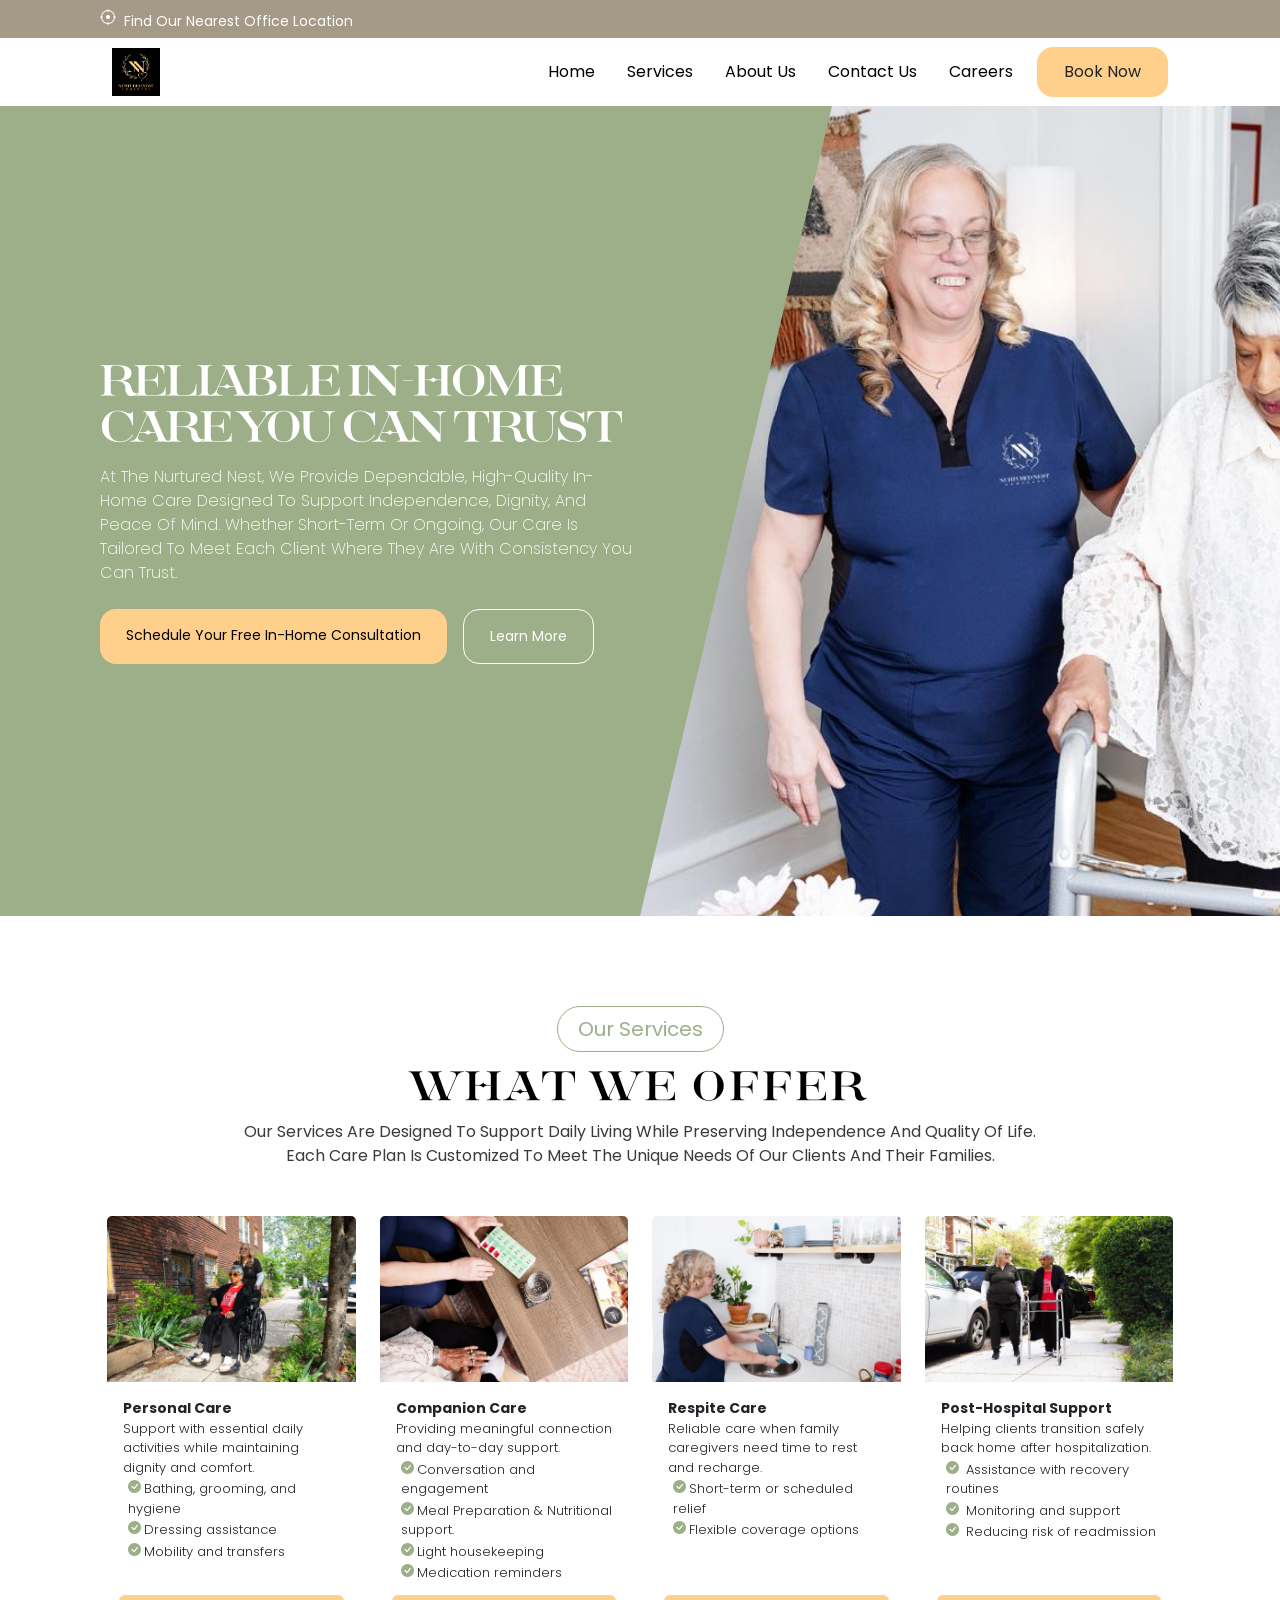
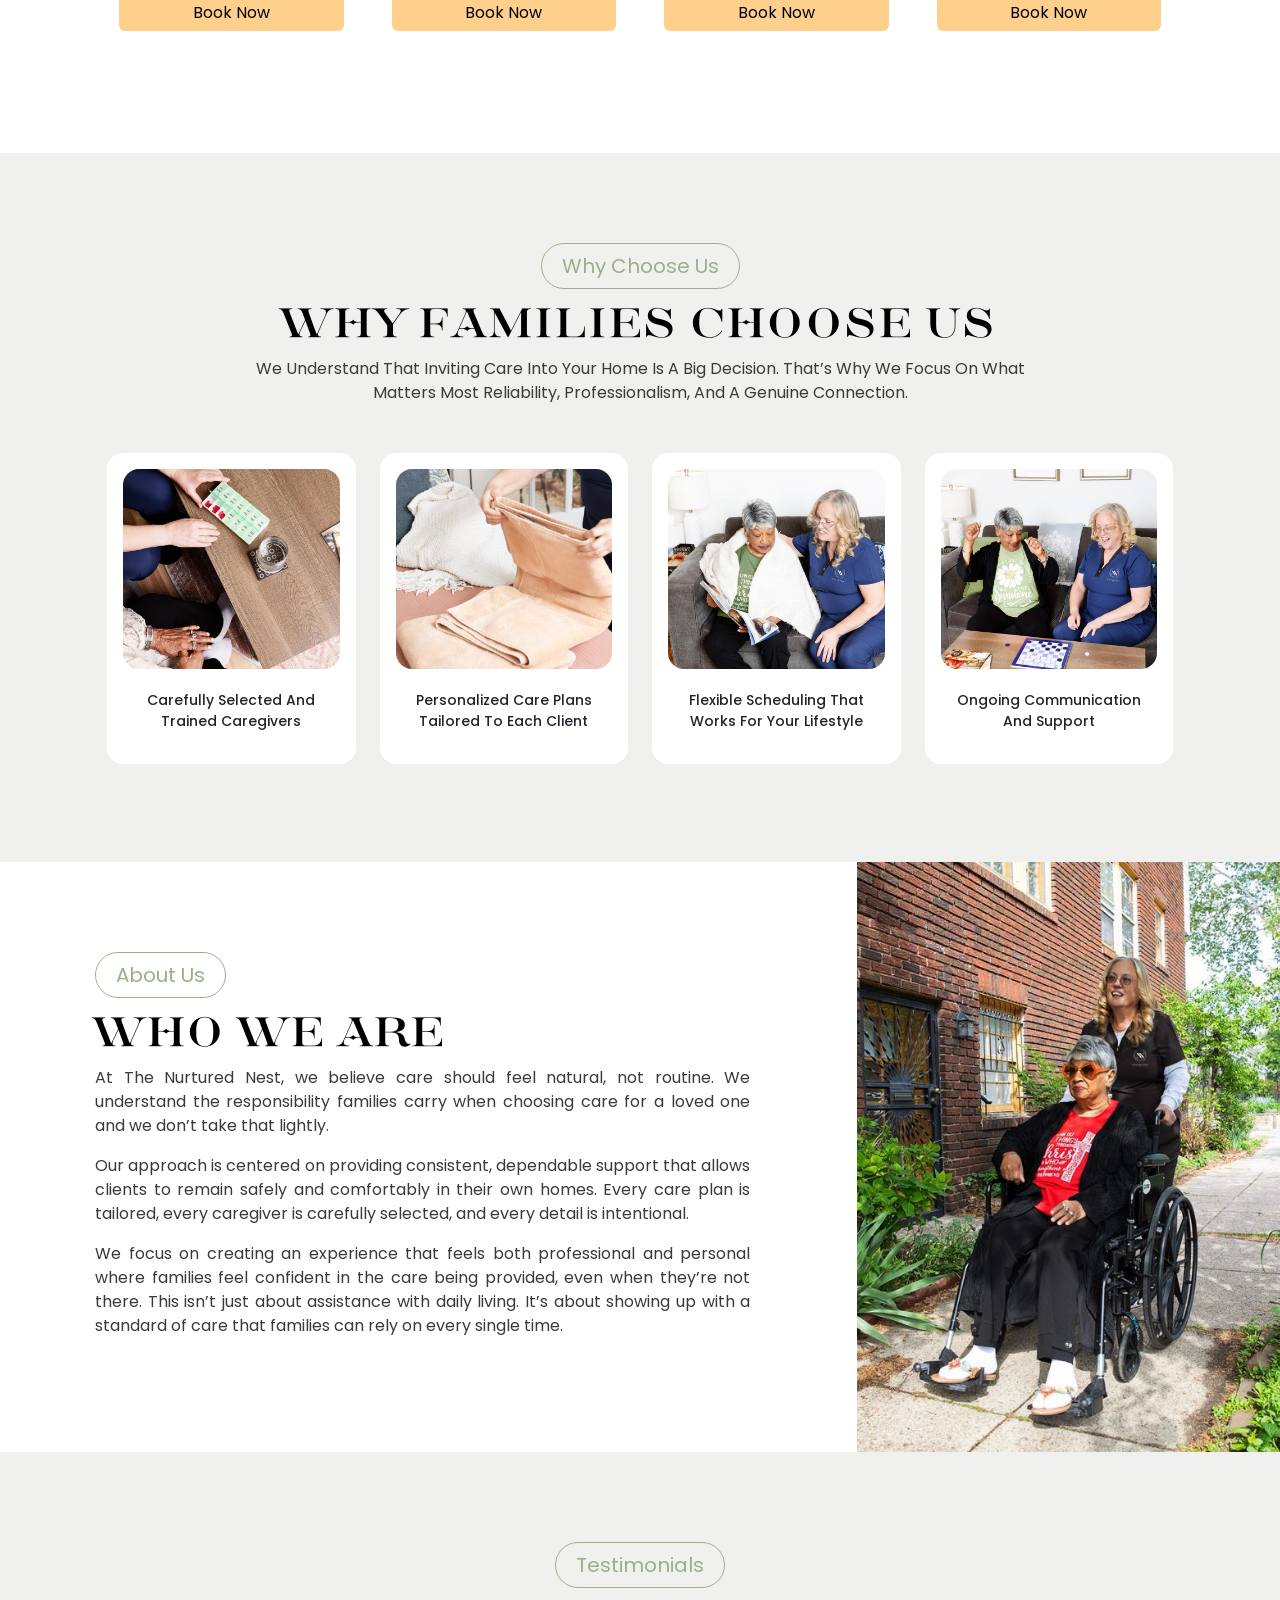
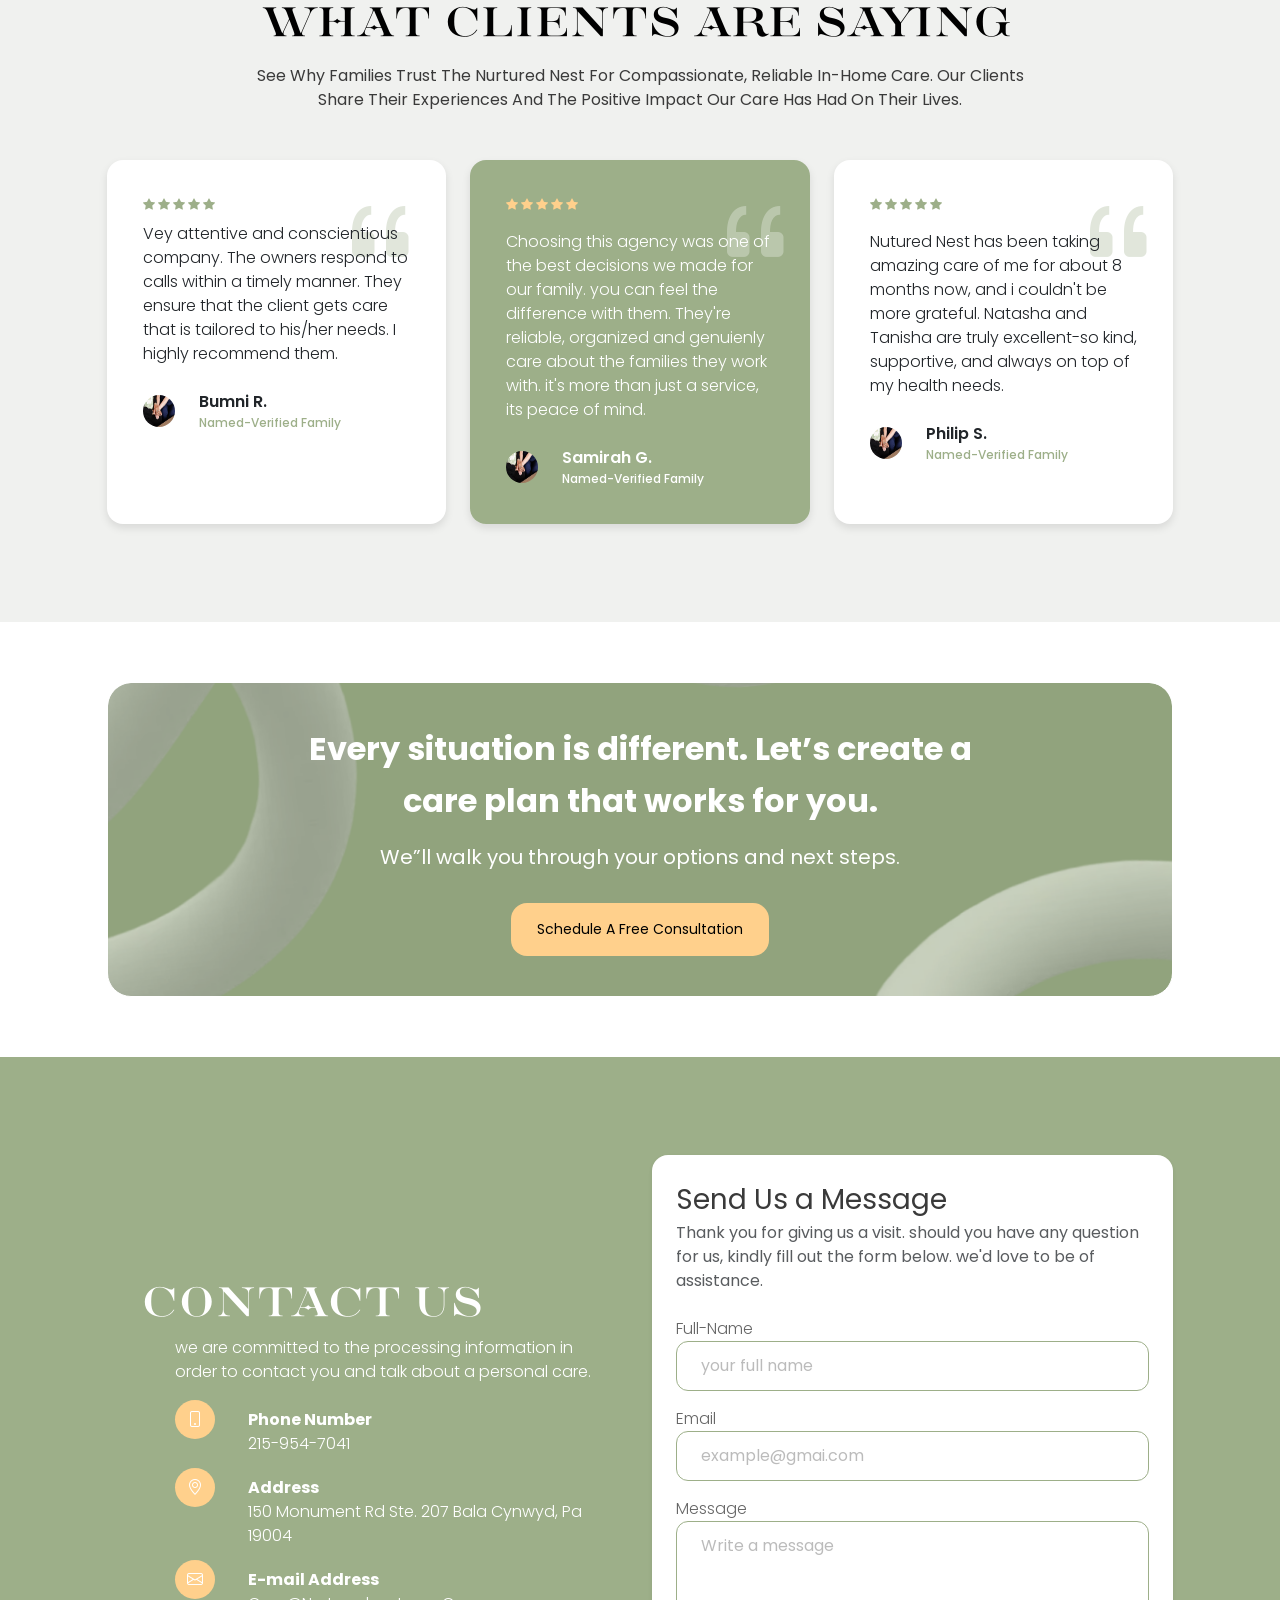
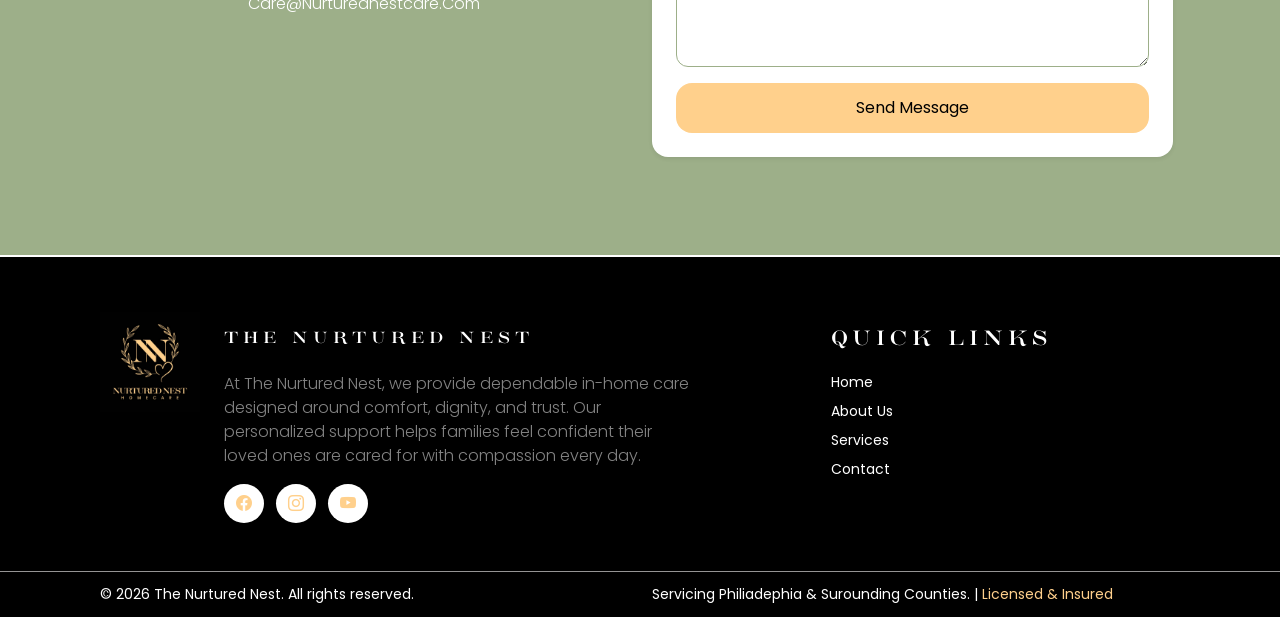
==== nuturednes/index.html @ 2b69e54b "saved saved" ====
<!DOCTYPE html>
<html lang="en">

<head>
    <meta charset="UTF-8">
    <meta name="viewport" content="width=device-width, initial-scale=1">

    <title>Nurtured Nest</title>

    <link href="https://cdn.jsdelivr.net/npm/bootstrap@5.3.0/dist/css/bootstrap.min.css" rel="stylesheet">
    <link rel="stylesheet" href="https://cdn.jsdelivr.net/npm/bootstrap-icons@1.13.1/font/bootstrap-icons.min.css">

    <link rel="preconnect" href="https://fonts.googleapis.com">
    <link rel="preconnect" href="https://fonts.gstatic.com" crossorigin>
    <link
        href="https://fonts.googleapis.com/css2?family=Poppins:ital,wght@0,100;0,200;0,300;0,400;0,500;0,600;0,700;0,800;0,900;1,100;1,200;1,300;1,400;1,500;1,600;1,700;1,800;1,900&display=swap"
        rel="stylesheet">
    <link rel="stylesheet" href="./styles.css">


</head>

<body>

    <!-- TOP BAR -->
    <div class="top-bar col-12 text-start">
        <a href="#" class='location'>
            <span class="icon-wrapper">
                <i class="bi bi-crosshair icon icon-1"></i>
                <i class="bi bi-crosshair2 icon icon-2"></i>
            </span>
            Find Our Nearest Office Location
        </a>
    </div>

    <!-- NAVBAR -->
    <nav class="navbar navbar-expand-lg">
        <div class="container-fluid">

            <!-- Logo (left) -->
            <a class="navbar-brand fw-bold" href="#">
                <img src="./images/logo.jpeg" width="60" alt="Logo">
            </a>

            <!-- Toggle button (right) -->
            <button class="navbar-toggler ms-auto" type="button" data-bs-toggle="collapse" data-bs-target="#navbarNav"
                aria-controls="navbarNav" aria-expanded="false" aria-label="Toggle navigation">
                <span class="navbar-toggler-icon"></span>
            </button>

            <!-- Collapsible Menu -->
            <div class="collapse navbar-collapse  text-center" id="navbarNav">
                <div class="navbar-nav align-items-center gap-3">
                    <a class="nav-link" href="#">Home</a>
                    <a class="nav-link" href="#services">Services</a>
                    <a class="nav-link" href="#about">About Us</a>
                    <a class="nav-link" href="#contact">Contact Us</a>
                    <a class="nav-link" href="./careers.html">Careers</a>
                    <a class="btn btn-book" href="https://calendly.com/d/cvkw-96t-vwv">Book Now</a>
                </div>
            </div>

        </div>
    </nav>
    <!-- HERO -->
    <section class="hero">
       <div class="row hero-row g-0 align-items-center justify-content-center h-100">
            <div class=" col-md-6 justify-content-center align-items-center hero-content">
                <h1>RELIABLE IN-HOME CARE YOU CAN TRUST</h1>

                <p class="mt-3">
                    At The Nurtured Nest, we provide dependable, high-quality in-home care designed to support independence,
                    dignity, and peace of mind. Whether short-term or ongoing, our care is tailored to meet each client
                    where they are with consistency you can trust.
                </p>

                <div class="mt-4 d-flex  hero-btn gap-3">
                    <a class=" btn btn-rule btn-primary-custom" href="https://calendly.com/d/cvkw-96t-vwv">Schedule Your
                        Free In-Home Consultation</a>
                    <a class=" btn btn-rule btn-outline-custom" href="#">Learn More</a>
                </div>
            </div>
            <div class="hero-image col-md-6"></div>
       </div>
    </section>

    
    <!-- SERVICES -->
    <section id="services" class=" text-center section services" >
        <div class="col-12">
            <p><span class="section-top">Our Services</span></p>
            <h2 class="section-title">WHAT WE OFFER</h2>

            <p class="mb-5 small">
                Our services are designed to support daily living while preserving independence and quality of
                life. Each care plan is customized to meet the unique needs of our clients and their families.
            </p>
        </div>
        <div class="row g-4 justify-content-center">
            <!-- service 1 -->
            <div class="col-md-3 ">
                <div class=" card h-100 card-bg-2 service-card">
                    <div class="card-img">
                        <img src="./images/nuturednes care taker and client on outing.jpeg" alt="Personal Care" class="card-img-top">
                    </div>
                    <div class="card-body">
                        <div class="col-12 ">
                            
                                <p class="service-title text-start mb-0">Personal Care</p>
                         
                          
                                <p class="text-start service-subtitle mb-0">
                                    Support with essential daily activities while maintaining dignity and comfort.
                                </p>
                                <ul class='text-start service-list'>
                                    <li>Bathing, grooming, and hygiene</li>
                                    <li>Dressing assistance</li>
                                    <li>Mobility and transfers</li>
                                </ul>
                            
                        </div>

                        <div class="row align-items-center sbtn-pane ">

                            <div class="col-12 service-btn">
                                <!-- call to action -->
                                <a href="#" class="btn col-12 btn-primary-custom ">Book Now</a>
                            </div>
                        </div>
                    </div>
                </div>
            </div>

            <!--   service 2 -->
            <div class="col-md-3 ">
                <div class=" card h-100 card-bg-2 service-card">
                    <div class="card-img">
                        <img src="./images/guiding a cleint on medication.jpeg" alt="companion Care" class="card-img-top">
                    </div>
                    <div class="card-body">
                        <div class="col-12 ">
                            
                                <p class="service-title text-start mb-0">Companion Care</p>
                         
                          
                                <p class="text-start service-subtitle mb-0">
                                    Providing meaningful connection and day-to-day support. 
                                </p>
                                <ul class='text-start service-list'>
                                    <li>Conversation and engagement</li>
                                    <li>Meal Preparation & Nutritional support.</li>
                                    <li>Light housekeeping</li>
                                    <li>Medication reminders</li>
                                </ul>
                            
                        </div>

                        <div class="row align-items-center sbtn-pane ">

                            <div class="col-12 service-btn">
                                <!-- call to action -->
                                <a href="#" class="btn col-12 btn-primary-custom ">Book Now</a>
                            </div>
                        </div>
                    </div>
                </div>
            </div>

            <!-- service 3 -->

            <div class="col-md-3 ">
                <div class=" card h-100 card-bg-2 service-card">
                    <div class="card-img">
                        <img src="./images/nututrenest caretaker on duty.jpeg" alt="Respite Care" class="card-img-top">
                    </div>
                    <div class="card-body">
                        <div class="col-12 ">
                            
                                <p class="service-title text-start mb-0">Respite Care</p>
                         
                          
                                <p class="text-start service-subtitle mb-0">
                                    Reliable care when family caregivers need time to rest and recharge.
                                </p>
                                <ul class='text-start service-list'>
                                    <li>Short-term or scheduled relief</li>
                                    <li>Flexible coverage options</li>
                                </ul>
                            
                        </div>

                        <div class="row align-items-center sbtn-pane ">

                            <div class="col-12 service-btn">
                                <!-- call to action -->
                                <a href="#" class="btn col-12 btn-primary-custom ">Book Now</a>
                            </div>
                        </div>
                    </div>
                </div>
            </div>

            <!-- service 4 -->

            <div class="col-md-3 ">
                <div class=" card h-100 card-bg-2 service-card">
                    <div class="card-img">
                        <img src="./images/nuturednest client from hospital.jpeg" alt="Post-Hospital Suppore" class="card-img-top">
                    </div>
                    <div class="card-body">
                        <div class="col-12 ">
                            
                                <p class="service-title text-start mb-0">Post-Hospital Support</p>
                         
                          
                                <p class="text-start service-subtitle mb-0">
                                    Helping clients transition safely back home after hospitalization.
                                </p>
                                <ul class='text-start service-list list-unstyled '>
                                    <li> Assistance with recovery routines</li>
                                    <li> Monitoring and support</li>
                                    <li> Reducing risk of readmission</li>
                                </ul>
                            
                        </div>

                        <div class="row align-items-center sbtn-pane ">

                            <div class="col-12 service-btn">
                                <!-- call to action -->
                                <a href="#" class="btn col-12 btn-primary-custom ">Book Now</a>
                            </div>
                        </div>
                    </div>
                </div>
            </div>




        </div>

    </section>

    <!-- WHY CHOOSE US -->
    <section class=" text-center section bg-2">
        <div class="col-12">
            <p><span class="section-top">Why Choose Us</span></p>
            <h4 class="section-title">WHY FAMILIES CHOOSE US</h4>

            <p class="mb-5 small">
                We understand that inviting care into your home is a big decision. That’s
                why we focus on what matters most reliability, professionalism, and a genuine connection.
            </p>

            <div class="row g-4 justify-content-center align-item-center">

                <div class="col-md-3">
                    <div class="feature-card card ">
                        <img src="./images/guiding a cleint on medication.jpeg"
                            alt="Carefully Selected And Trained Caregivers" class="card-img-top">

                        <div class="card-body">
                            <p>Carefully Selected And Trained Caregivers</p>
                        </div>
                    </div>
                </div>

                <div class="col-md-3 ">
                    <div class="feature-card card ">
                        <img src="./images/nuturednes caretaker folding tower.jpeg" alt="Personalized Care Plans"
                            class="card-img-top">

                        <div class="card-body">
                            <p>Personalized Care Plans Tailored To Each Client</p>
                        </div>
                    </div>
                </div>

                <div class="col-md-3 ">
                    <div class="feature-card card ">
                        <img src="./images/nuturednest care taking on a companion duty .jpeg" alt="Flexible Scheduling"
                            class="card-img-top">
                        <div class="card-body">
                            <p>Flexible Scheduling That Works For Your Lifestyle</p>
                        </div>
                    </div>
                </div>

                <div class="col-md-3">
                    <div class="feature-card card ">
                        <img src="./images/having a good time with a client.jpeg"
                            alt="Ongoing Communication And Support" class="card-img-top">
                        <div class="card-body">
                            <p>Ongoing Communication And Support</p>
                        </div>
                    </div>
                </div>

            </div>
        </div>
    </section>

<!-- ABOUT US -->
     <section id="about" >
        <div class="col-12">
               <div class=" row about">

                <div class="col-md-8 section">
                      <p class="align-center-md"><span class="section-top">About Us</span></p>
                        <h2 class="section-title align-center-md">WHO WE ARE</h2>

            

                    <div class="about-text">
                       <p>
                        At The Nurtured Nest, we believe care should feel natural, not routine. We understand the responsibility families carry when choosing care for a loved one and we don’t take that lightly. 
                       </p>
                       <p>
                        Our approach is centered on providing consistent, dependable support that allows clients to remain safely and comfortably in their own homes. Every care plan is tailored, every caregiver is carefully selected, and every detail is intentional. 
                       </p>
                       <p>
                        We focus on creating an experience that feels both professional and personal where families feel confident in the care being provided, even when they’re not there. This isn’t just about assistance with daily living.  It’s about showing up with a standard of care that families can rely on every single time.
                       </p>
                    </div>
                </div>

                <div class="col-md-4 img-holder" style="background-image: url('./images/nuturednes\ care\ taker\ and\ client\ on\ outing.jpeg'); "></div>
            </div>
        </div>
    </section>

    <!-- WHAT CLIENTS ARE SAYING  -->
    <section class=" text-center section bg-2">
        <div class="col-12 title-section">
            <p><span class="section-top">Testimonials</span></p>
            <p class="section-title">WHAT CLIENTS ARE SAYING</p>

            <p class="mb-5 small">
                See why families trust The Nurtured Nest for compassionate, reliable in-home care. Our clients share
                their experiences and the positive impact our care has had on their lives.
            </p>

            <div class="row g-4 justify-content-center">

                <div class="col-md-4 d-flex">
                    <div class="review-card card bg-white testimonial-card">
                        <div class="card-body">
                            <div class="row">
                                <div class="col-8 stars text-start client-style-1 client-rating">
                                    <i class="bi bi-star-fill"></i>
                                    <i class="bi bi-star-fill"></i>
                                    <i class="bi bi-star-fill"></i>
                                    <i class="bi bi-star-fill"></i>
                                    <i class="bi bi-star-fill"></i>
                                </div>
                                <div class="col-4 client-style-1 quote text-end ">
                                    <i class="bi bi-quote"></i>

                                </div>
                            </div>

                            <div class="row mt-2">
                                <div class="col-12">
                                    <p class="text-start client-review">
                                        Vey attentive and conscientious company. The owners respond to calls within a
                                        timely manner. They ensure that the client gets care that is tailored to his/her
                                        needs. I highly recommend them.
                                    </p>
                                </div>
                            </div>

                            <div class="row align-items-center mt-2">
                                <div class="col-auto avater">
                                    <img src="./images/nuturednest care taker with client.jpeg" alt="client avatar"
                                        class="avatar-img rounded-circle" width="32px" height="32px">
                                </div>
                                <div class="col-8 text-start">
                                    <p class="client-name mb-0">Bumni R.</p>
                                    <p class=" s1 client-position mb-0 client-style-1 text-start">Named-Verified Family</p>
                                </div>
                            </div>
                        </div>
                    </div>
                </div>

                <!-- review two -->
                <div class="col-md-4 d-flex">
                    <div class="review-card card active testimonial-card">
                        <div class="card-body">
                            <div class="row">
                                <div class="col-8 stars text-start client-style-2 client-rating">
                                    <i class="bi bi-star-fill"></i>
                                    <i class="bi bi-star-fill"></i>
                                    <i class="bi bi-star-fill"></i>
                                    <i class="bi bi-star-fill"></i>
                                    <i class="bi bi-star-fill"></i>
                                </div>
                                <div class="col-4  text-end client-style-2">
                                    <i class="bi bi-quote quote"></i>

                                </div>
                            </div>

                            <div class="row mt-3">
                                <div class="col-12">
                                    <p class="text-start client-review client-style-2">
                                        Choosing this agency was one of the best decisions we made for our family. you can feel the difference with them.
                                        They're reliable, organized and genuienly care about the families they work with. it's more than just a service, its peace of mind.
                                    </p>
                                </div>
                            </div>

                            <div class="row align-items-center mt-2">
                                <div class="col-auto avater">
                                    <img src="./images/nuturednest care taker with client.jpeg" alt="client avatar"
                                        class="avatar-img rounded-circle" width="32px" height="32px">
                                </div>
                                <div class="col-8 text-start">
                                    <p class="client-name mb-0 client-style-2">Samirah G.</p>
                                    <p class=" s1 text-start client-position text-white mb-0 client-style-1">Named-Verified Family</p>
                                </div>
                            </div>
                        </div>
                    </div>
                </div>


                <!-- review 3 -->
                <div class="col-md-4 d-flex">
                    <div class="review-card card bg-white testimonial-card">
                        <div class="card-body">
                            <div class="row">
                                <div class="col-8 stars text-start client-rating client-style-1">
                                    <i class="bi bi-star-fill"></i>
                                    <i class="bi bi-star-fill"></i>
                                    <i class="bi bi-star-fill"></i>
                                    <i class="bi bi-star-fill"></i>
                                    <i class="bi bi-star-fill"></i>
                                </div>
                                <div class="col-4  text-end client-style-1">
                                    <i class="bi bi-quote quote"></i>

                                </div>
                            </div>

                            <div class="row mt-3">
                                <div class="col-12">
                                    <p class="text-start client-review">
                                        Nutured Nest has been taking amazing care of me for about 8 months now, and i
                                        couldn't be more grateful. Natasha and Tanisha are truly excellent-so kind,
                                        supportive, and always on top of my health needs. </p>
                                </div>
                            </div>

                            <div class="row align-items-center mt-2">
                                <div class="col-auto avater">
                                    <img src="./images/nuturednest care taker with client.jpeg" alt="client avatar"
                                        class="avatar-img rounded-circle" width="32px" height="32px">
                                </div>
                                <div class="col-8 text-start">
                                    <p class="client-name mb-0">Philip S.</p>
                                    <p class=" s1 text-start client-position mb-0 client-style-1">Named-Verified Family</p>
                                </div>
                            </div>
                        </div>
                    </div>
                </div>


            </div>
        </div>
    </section>

    <!-- CTA -->
    <section class="cta text-start">
        <div class="container col-md-10 cta-panel">
            <p class="cta-title">
                Every situation is different. Let’s create a <span class='breaker'><br></span>care plan that works for
                you.
            </p>
            <p class="cta-subtitle">
                We”ll walk you through your options and next steps.
            </p>

            <a href="https://calendly.com/d/cvkw-96t-vwv" class="btn btn-rule btn-primary-custom mt-3">
                Schedule A Free Consultation
            </a>
        </div>
    </section>

    <!-- CONTACT -->
    <section  class="section bg-1" id="contact">
       
            <div class="row g-4 align-items-center">

                <div class=" col-md-6 contact-context px-md-5">
                    <h4 class="section-title text-white">CONTACT US</h4>
                    
                    <div class="row contact-info-pane d-flex flex-column gap-0 ">
                        <p class="subtitle mb-4 ">
                        we are committed to the processing information in order to contact you and talk about a personal
                        care.
                        </p>
                        <div class="col-12 d-flex mb-1">
                            <div class="col-2 me-1"><span class="contact-icon"><i class="bi bi-phone"></i></span></div>
                            <div class="col-10">
                                <p class="mb-0 fw-bold">Phone Number</p>
                                <p class="contact-info">215-954-7041</p>
                            </div>
                        </div>
                        <div class="col-12 d-flex mb-1">
                            <div class="col-2 me-1 "><span class="contact-icon"><i class="bi bi-geo-alt"></i></span></div>
                            <div class="col-10">
                                <p class="mb-0 fw-bold">Address</p>
                                <p class="contact-info"> 150 Monument rd ste. 207 Bala cynwyd, pa 19004</p>
                            </div>
                        </div>
                        <div class="col-12 d-flex mb-1">
                            <div class="col-2 me-1 "><span class="contact-icon"><i class="bi bi-envelope"></i></span></div>
                            <div class="col-10">
                                <p class="mb-0 fw-bold">E-mail Address</p>
                                <p class="contact-info"> care@nurturednestcare.com</p>
                            </div>
                        </div>
                    </div>
                </div>

                <div class="col-md-6">
                    <div class="form-pane bg-white p-4 rounded-4 shadow-sm">
                       <div class="col-12 mb-4">
                         <p class="fs-3  mb-0">Send Us a Message</p>
                        <p class="text-muted">
                            Thank you for giving us a visit. should you have any question for us, kindly fill out the form below.
                            we'd love to be of assistance.
                        </p>
                       </div>
                        <form action="#">
                            <div class="mb-3">
                                <label for="name">Full-Name</label>
                                <input type="text" class="form-control" placeholder="your full name">
                            </div>
                            <div class="mb-3">
                                <label for="email">Email</label>

                                <input type="email" class="form-control " placeholder="example@gmai.com">
                            </div>
                            <div class="mb-3">
                                <label for="message">Message</label>
                                <textarea name="message" id="message" cols="30" rows="5" class="form-control"
                                    placeholder="Write a message"></textarea>
                            </div>

                            <button class="btn btn-contact col-12">Send Message</button>
                        </form>
                    </div>
                </div>

            </div>
        
    </section>

    <footer >
        <div class="row  footer-pane d-flex  justify-content-between align-items-top g-3 ">
            <div class="col-md-8 ">
                <div class="row">
                    <div class="col-md-auto">
                        <img src="./images/logo.jpeg" width="100" alt="Logo">
                    </div>
                    <div class="col-md-8">
                      <div>
                         <h5 class="section-title text-white" style="font-size: 28px;">the nurtured nest</h5>
                       <p class="footer-text" >
                            At The Nurtured Nest, we provide dependable in-home care designed around comfort, dignity, and trust. 
                            Our personalized support helps families feel confident 
                            their loved ones are cared for with compassion every day.
                        </p>
                      </div>
                        <div class="icons mt-4">
                            
                            <a href="https://www.facebook.com/share/1FbPEhitAm/?mibextid=wwXIfr" class="footer-icon me-2"><i class="bi bi-facebook"></i></a>
                            <a href="https://www.instagram.com/thenurturednestco_?igsh=andtaXEyZno3bGVs&utm_source=qr" class="footer-icon me-2"><i class="bi bi-instagram"></i></a>
                            <a href="https://youtu.be/iIu99bRjAjU" class="footer-icon me-2"><i class="bi bi-youtube"></i></a>
                        </div>
                    </div>
                </div>
               
            </div>

            <div class=" col-md-4  ">
                <h6 class="section-title text-white">quick links</h6>
                <ul class="list-unstyled text-start">
                    <li><a href="#" class="footer-link">Home</a></li>
                    <li><a href="#about" class="footer-link">About Us</a></li>
                    <li><a href="#services" class="footer-link">Services</a></li>
                    <li><a href="#contact" class="footer-link">Contact</a></li>
                </ul>
            </div>
        </div>
           <div class="row justify-content-center align-items-center copyright-pane">
                <div class="col-lg-6  text-white copytext">
                    <p class="mb-0 text-start">&copy; <script>document.write(new Date().getFullYear())</script> The Nurtured Nest. All rights reserved.</p>
                </div>

                <div class="col-lg-6  text-white ">
                    <p class="mb-0 text-start">
                        Servicing Philiadephia & Surounding Counties. | <span class="alight-color">Licensed & Insured</span>
                    </p>
                </div>
            </div>
     
    </footer>

    <script src="./script.js"></script>

    <script src="https://cdn.jsdelivr.net/npm/bootstrap@5.3.0/dist/js/bootstrap.bundle.min.js"></script>
</body>

</html>
---- nuturednes/styles.css ----
@font-face {
     font-family: 'saint carell';
     src: url(./saint_carell/SaintCarellClean_PERSONAL_USE_ONLY.otf);
     text-transform: lowercase;
 }

 body {
     font-family: Poppins;
     color: #3a3a3a;
     padding: 0px;
 }

 :root {
     --primary-color: #9DAF89;
     --secondary-color: #F0F1EF;
     --accent-color: #ffd08c;
     --tetriary-color: #A59A88;
 }

 .bg-1 {
     background-color: var(--primary-color);
 }
 .bg-2 {
     background-color: var(--secondary-color);
 }

.s1{
 font-size:12px;
 font-weight:500;
}
.alight-color{
 color : var(--accent-color);
}

 /* TOP BAR */
 .top-bar {
     background: var(--tetriary-color);
     color: #fff;
     font-size: 14px;
     padding: 6px 100px;
 }

 .top-bar .location {
     color: #fff;
     text-decoration: none;
     align-items: center;

 }

 /* NAVBAR */
 .navbar {
     background: #fff;
     padding: 5px 100px;
 }

 .navbar-toggler, 
 .navbar-toggler:active, 
 .navbar-toggler:focus,
 .navbar-toggler:hover
  {
     border: none;
     box-shadow: none;;
 }

 .navbar-collapse {
     justify-content: end;
 }

 .nav-link{
    color: #000;
 }
 .nav-link:hover {
     color: var(--accent-color);
 }

 .navbar-brand img {
     width: 48px;
     height: 48px;
     object-fit: color;
 }

 .navbar .btn-book {
     background: var(--accent-color);
     border-radius: 16px;
     padding: 12px 26px;
 }

 .btn-book:hover {
     background-color: var(--accent-color);
     color: #fff;
 }

 /* HERO */

 .hero-row{
    display:flex;
 }

 .hero-image{
        background-image:url('./images/personal\ care\ on\ duty.jpeg');
        background-size:auto 100%; 
        background-position:top 10% left 20%;
        background-repeat: no-repeat;
        min-height: 100%;
        overflow: hidden;
        clip-path: polygon(30% 0, 100% 0, 100% 100%, 0% 100%);
 }
 .hero {
     background-color:var(--primary-color);
     height: 90vh;
    
 }

 .services{
    position:relative;
     z-index:1;
     background-color:white;
 }

 .hero-content {
     color: #ffffff;
     padding-left: 100px;
 }

 .hero h1 {

     color: rgb(255, 255, 255);
     font-size: 38px;
     font-family: 'saint carell';
 }

 .hero p {
     max-width: 860px;
     margin: auto;
     font-size: 16px;
     font-weight: 240;
     font-family: poppins;
     text-transform: capitalize;
 }

 /* BUTTONS */
 .btn-primary-custom {
     background: var(--accent-color);
     color: #000;
     border: none;

 }

 .btn-primary-custom:hover {
     background-color: var(--accent-color);
     color: #fff;
 }

 .btn-rule {
     padding: 16px 26px;
     font-size: 14px;
     border-radius: 16px;
 }

 .btn-outline-custom {
     border: 1px solid #fff;
     color: #fff;
     background-color: transparent;

 }

 .btn-outline-custom:hover {
     background-color: #fff;
     color: rgb(0, 0, 0)
 }


 /* SECTION TITLE */

 .section {
     padding: 98px 107px;
 }

 .section-top {
     border: 1px solid var(--primary-color);
     font-size: 20px;
     background-color: transparent;
     color: var(--primary-color);
     border-radius: 100px;
     padding: 8px 20px;

 }

 .section-title {
     font-family: 'saint carell';
     font-weight: normal;
     font-size: 36px;
     line-height: 52px;
     letter-spacing: 5px;
     color: #000;
 }

 .small {
     font-size: 16px;
     text-transform: capitalize;
 }


 .feature-card {
     border: none;
     border-radius: 16px;
     text-align: center;
     display: flex;
     align-items: center;
     justify-content: center;
     padding: 16px;

 }

 .feature-card p {
     font-size: 14px;
     font-weight: 500;
     margin: 0;
 }

 .feature-card img {
     height: 200px;
     object-fit: cover;
     margin-bottom: 5px;
     border-radius: 16px;
 }

 

 .service-img {
     width: 80%;
     border-radius: 24px;
     object-fit: cover;
     height: 350px;
     transition: 0.4s ease;
 }

 

 
 /* SERVICE CARDS */
 .service-card {
     background-color: var(--secondary-color);
     border:none;
 }

 .service-title {
     font-weight: bold;
     font-size: 14px;
 }

 .service-list li,
 .service-subtitle {
     font-size: 13px;
     font-weight: 300;
 }

 .service-list{
    list-style-type:none;
    padding-left:5px;
 }

 .service-list li::before {
    content: "\F26A";
    font-family:'bootstrap-icons';
     margin-right: 8px;
    display:inline-block;
    width:0.5rem;
    color: var(--primary-color);
  
}

 /* the service btn always down and aligned even when the sevice cards dont have same content all the button should have their btn at same level*/
 .service-btn {
     position: absolute;
     bottom: 24px;
     left:0px;
     width: 100%;
 }

 .sbtn-pane {
     margin-top: 3.5rem;
 }

 /* TESTIMONIALS */
 .testimonial-card {
     position: relative;
     border: none;
     border-radius: 16px;
     padding: 20px;
     box-shadow: 0 4px 8px rgba(0, 0, 0, 0.1);

 }

 .stars {
     font-size: 12px;
     color: var(--accent-color);
 }

 .active {
     background: linear-gradient(var(--primary-color),var(--primary-color));
     color: white;
 }

 .card-bg-2 {
     background: #ffffff;
 }

 .quote {
     font-size: 90px;
     position: absolute;
     right: 10px;
     top: 10px;
     z-index: 1;
     opacity: 0.3;
 }

 .client-review {
     font-size: 16px;
     font-weight: 300;
     position: relative;
     z-index: 2;
 }

 .client-style-1 {
     color: var(--primary-color);
 }



 .client-name {
     font-weight: 600;
 }



 /* CTA */
 .cta {
     padding: 60px 0;
 }

 .cta-panel {

     background-image: url(./cta-bg.png);
     background-repeat: no-repeat;
     background-size: cover;
     border: 1px solid rgb(255, 255, 255);
     color: white;
     text-align: center;
     padding: 40px;
     border-radius: 24px;
 }

 .cta-title {
     font-family: poppins;
     text-transform: sentence-case;
     font-weight: bold;
     padding: 0px 20px;
     font-size: 32px;

     line-height: 52px;
 }

 .cta-subtitle {
     font-family: poppins;
     text-transform: sentence-case;
     padding: 0px 20px;
     font-weight: normal;
     font-size: 20px;
     line-height: 28px;
 }

 /* CONTACT */
 .contact-section {
     background: #4d5542;
     padding: 60px 0;
 }

.form-control {
     border: 1px solid var(--primary-color);
     background-color: transparent;
     color: var(--primary-color);
     padding: 12px 24px;
     border-radius: 12px;
     outline: none;
 }

 .form-control::placeholder {
     color:#00000044;
     opacity: 1;
 }

 .form-control:focus {
     border-color: var(--primary-color);
     color: #090909;
     box-shadow: 0 0 0 0.2rem rgba(255, 208, 140, 0.5);
     background-color: transparent;
     outline: none;

 }


 .btn-contact {
     background: var(--accent-color);
     color: #000;
     border-radius: 16px;
     padding: 12px 26px;
 }

 .btn-contact:hover {
     background-color: #FFD08C;
     color: #fff;
 }


 .contact-info-pane {
     font-size: 16px;
     font-weight: 300;
     color: var(--pimary-color);
     display: flex;
     align-items: center;
     margin-left: 20px;

 }

 .contact-context {
     padding: 0px 20px;
     color: #fff;
 }

 .contact-icon i {
     color:white;
     font-weight: bold;
     width: 24px;
     height: 24px;
     border-width: 2px;
     background-color: var(--accent-color);
     padding: 8px 12px;
     border-radius: 50%;
 }

 .contact-info {
     text-transform: capitalize;
 }

 label{
    color: #0000009a;
     font-weight: 300;
 }

 /* FOOTER */
 footer {
     border-top: 2px solid #fff;
     background: #000000;
     
    
 }
 .footer-pane{
     padding: 55px 100px;
     
 }

 .copyright-pane{
    background-color:#000;
   border-top: 1px solid #959494;
    color: #fff;
    font-size: 14px;
    padding: 12px 100px;
    
 }
 .social-icons {
     text-align: end;
 }

 .footer-icon {
     color: var(--accent-color);
     background-color:#fff;
     padding: 8px 12px;
     border-radius: 50%;
 }

 .footer-text{color:#dedede97;
    font-weight: 300;}

 .footer-icon:hover {
     color: #fff;
     background-color: var(--accent-color);
     padding: 8px 12px;
     border-radius: 50%;
 }

.footer-link{
    color: #fff;
    text-decoration: none;
    font-size: 14px;
    display: block;
    margin-bottom: 8px;
}

.footer-link:hover{
    color: #FFD08C;
}
 .copyright {
     text-align: left;
 }


 /* titlehandling */
 .small {
     max-width: 800px;
     margin: auto;
     text-align: center;
 }

 /* About Us page */
 .about-text {
     text-align: justify;
 }



 .about{
    display: flex;
    justify-content: center;
 }



.img-holder{
    background-size: cover;
    background-position: center;
    background-repeat: no-repeat;
    min-height: 100%;
    
   
}
 

 /* Careers page */
 .career-form-pane {
     background-color:#fff;
     box-shadow: 0 4px 8px rgba(0, 0, 0, 0.1);
     padding: 20px;
     border-radius: 10px;
 }
 .career-text p{
    text-align: justify;
     font-size: 16px;
     font-weight: 300;
 }

 /* ANIMATION EFFECTS */
 .card {
     transition: transform 0.3s ease, box-shadow 0.3s ease;
 }

 /* hover effect */
 .card:hover {
     transform: translateY(-10px);
     box-shadow: 0 15px 30px rgba(0, 0, 0, 0.15);
 }


 .icon-wrapper {
     position: relative;
     display: inline-block;
     width: 20px;
     height: 20px;
 }

 .icon {
     position: absolute;
     left: 0;
     top: 0;
     font-size: 16px;
 }

 /* first icon */
 .icon-1 {
     animation: swapIcon1 1.8s infinite ease-in-out;
 }

 /* second icon */
 .icon-2 {
     opacity: 0;
     animation: swapIcon2 1.8s infinite ease-in-out;
 }

 @keyframes swapIcon1 {

     0%,
     40% {
         opacity: 1;
         transform: scale(1);
     }

     50%,
     100% {
         opacity: 0;
         transform: scale(0.4);
     }
 }

 @keyframes swapIcon2 {

     0%,
     40% {
         opacity: 0;
         transform: scale(1.6);
     }

     50%,
     90% {
         opacity: 1;
         transform: scale(1);
     }

     100% {
         opacity: 0;
         transform: scale(0.4);
     }
 }


 /* mobile view design */
 @media (max-width: 768px) {

     .breaker {
         display: none;
     }

     .top-bar,
     .navbar {
         padding: 6px 20px;
     }

     .hero-row{
        padding-top:30px
     }
     .hero h1 {
         text-align: center;
         max-width: 100%;
         font-size: 24px;
         padding: 0px 20px;
     }

     .hero p {
         font-size: 16px;
         max-width: 100%;
     }

     .hero-btn {
         flex-direction: column;
     }

     .hero-content{
        padding:0px 20px;
        text-align: center;
     }

     .hero-image{
        background-position:top;
        background-size:auto 420px;
        min-height: 420px;
        border-radius: 50px 50px 0px 0px;
        clip-path:none;
        margin-top:20px;
     }
     .section {
         padding: 60px 20px;
     }

     .section-title {
         font-size: 28px;
         color: #000;
         
     }

     .align-center-md{
        text-align: center;
     }

     .feature-card p {
         font-size: 14px;
     }

     .service-img {
         height: auto;
     }

     .img-holder{
        display: none;
     }

     .cta {
         padding: 40px 20px;
     }

     .cta-title {
         font-size: 24px;
         line-height: 32px;
     }

     .cta-panel {
         background-size: cover;
         background-position: left;
     }

     .contact-info-pane {
         padding: 16px 25px;
         margin-left: 0px;
     }
     .about-text {
         padding: 0px 20px;
     }

     .form-pane {
         padding: 20px 20px;
     }

     .footer-pane {
         padding: 40px 40px;
     }

     footer .social-icons {
         text-align: center;

     }

    .copyright-pane {
        padding: 16px 40px;
     }

     .copytext{
        order: 2;
     }

     



 }

 @media screen and (max-width:390px) {
    .hero h1 {
        font-size: 38px;
    }

    .hero-image{
        height: 200px;
    }
 }


 /* smaller devices */
 @media screen and (max-width: 375px) {
     .hero h1 {
         font-size: 24px;
     }

     .img-holder {
         display: none;
     }
     .hero p {
         font-size: 14px;
     }

     .btn-rule {
         padding: 12px 20px;
         font-size: 14px;
     }

     .section-title {
         font-size: 24px;
     }

     .feature-card p {
         font-size: 12px;
     }

     .about-text{
        padding: 0px 10px;
     }
 }
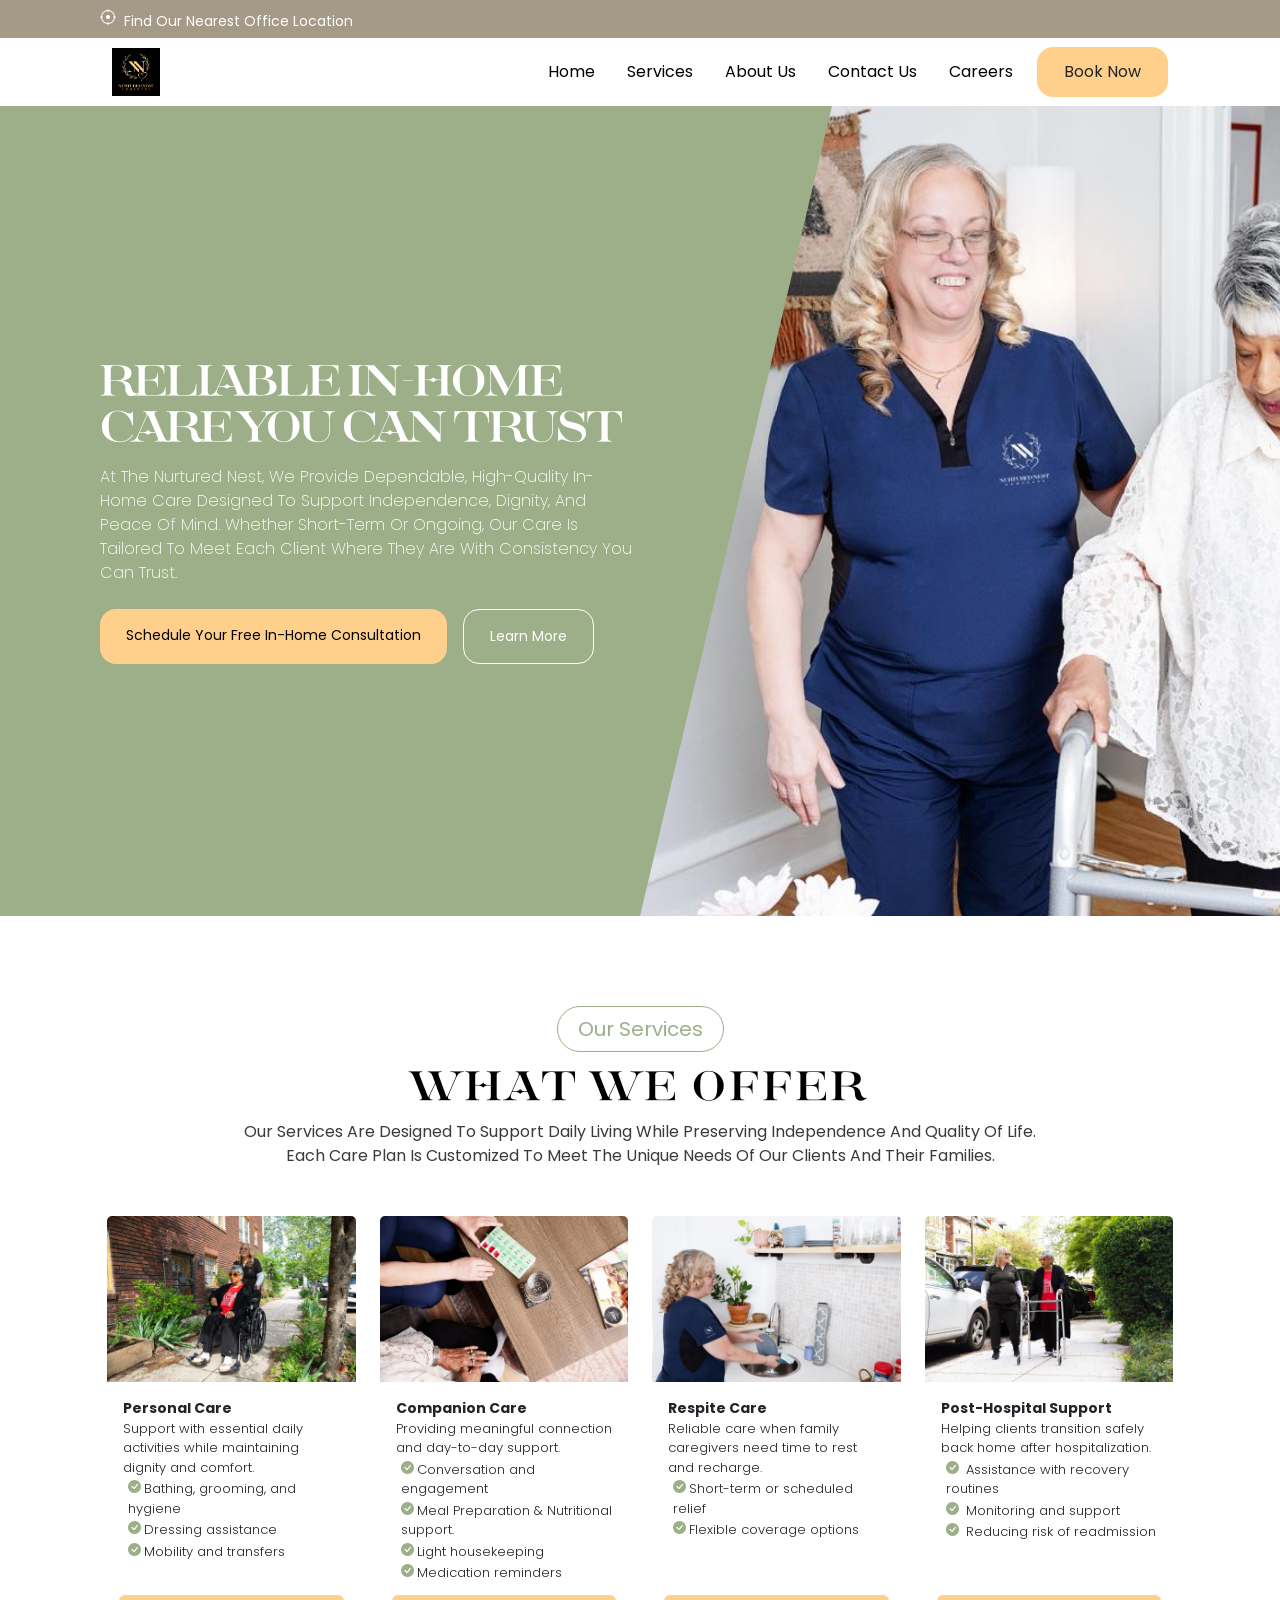
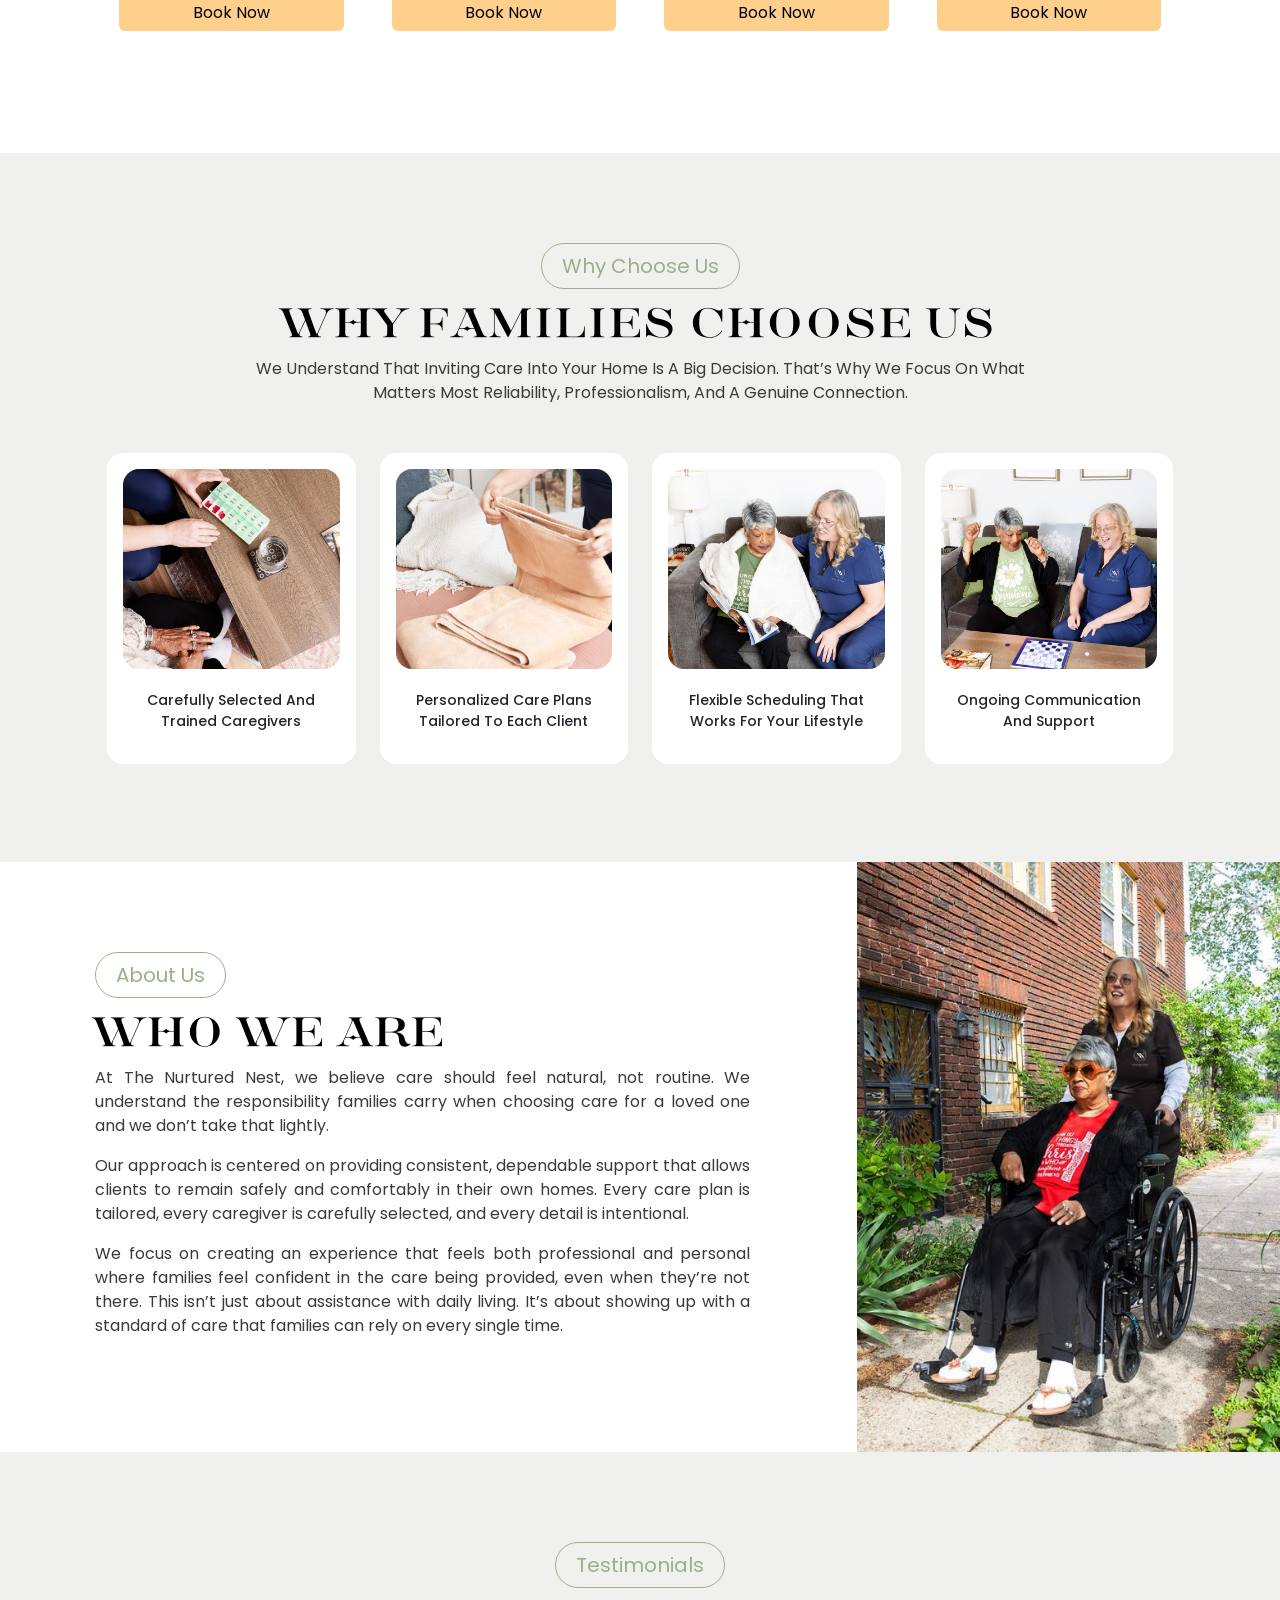
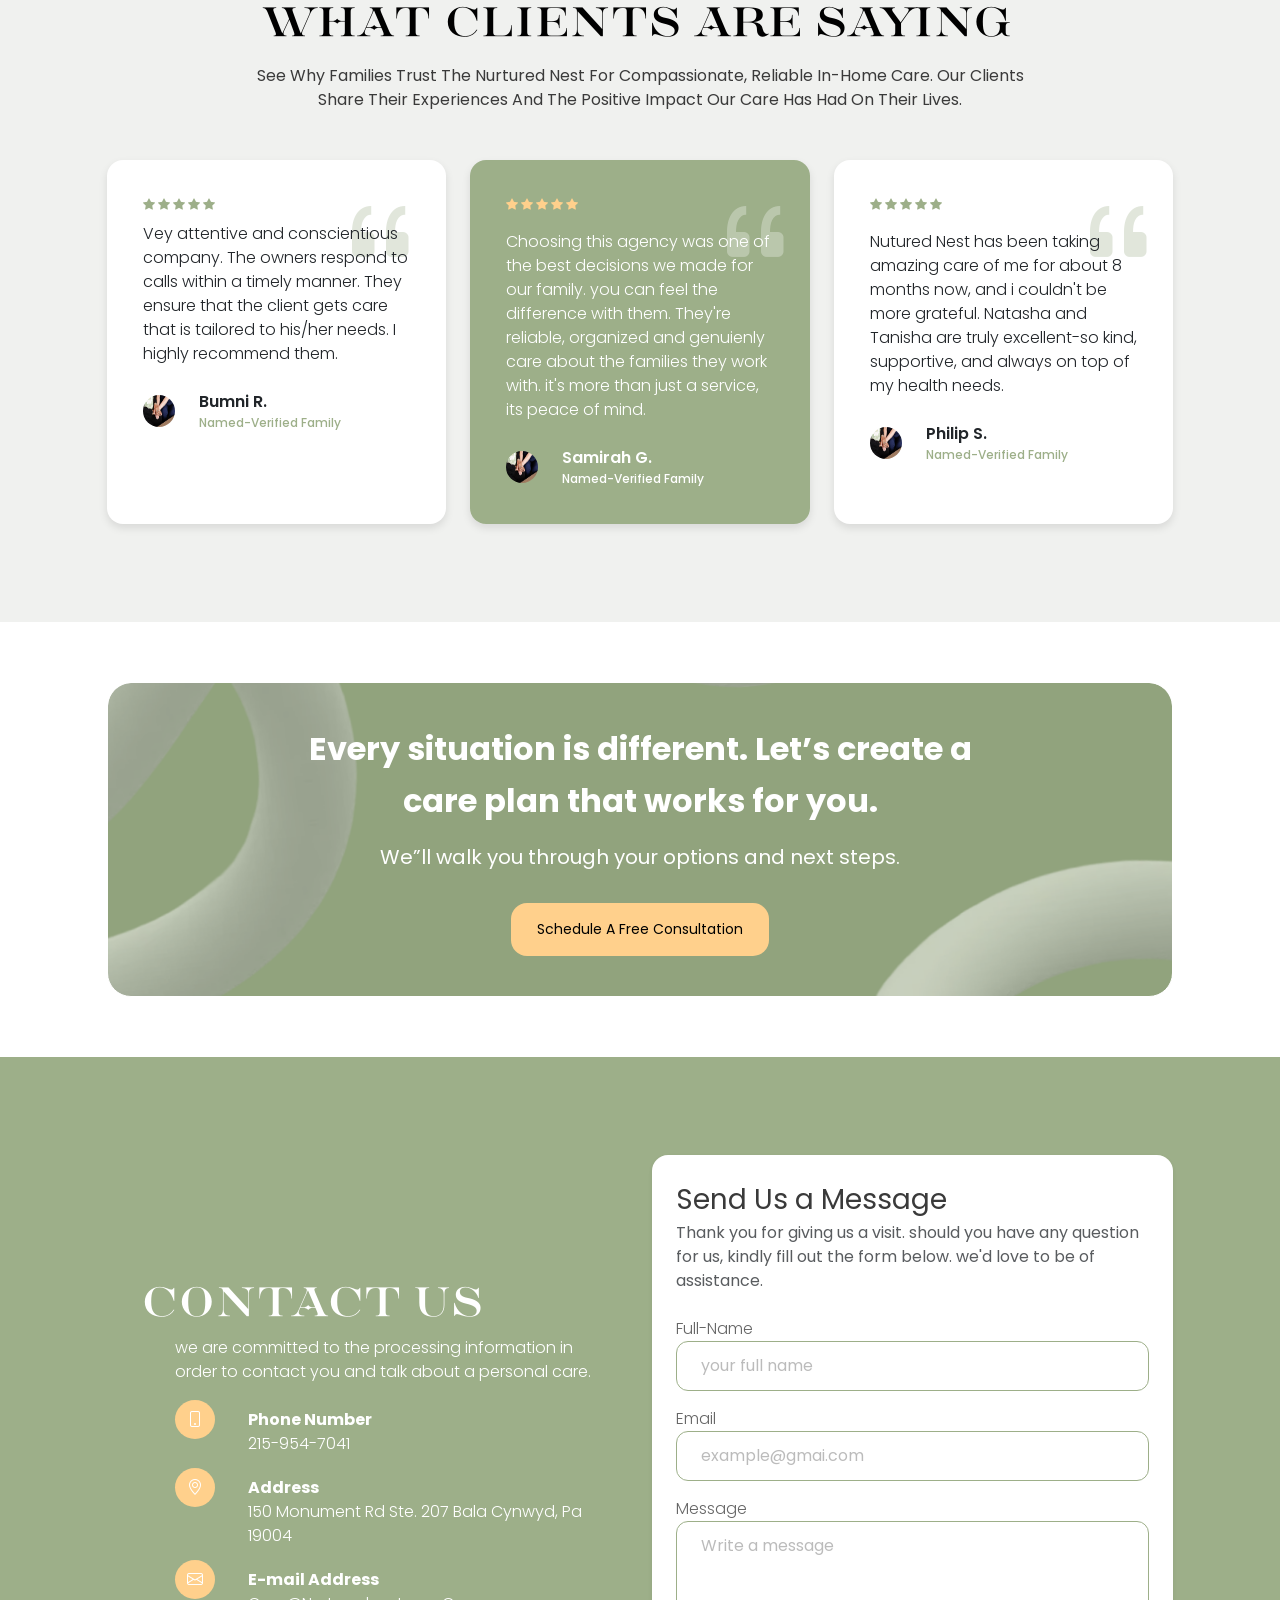
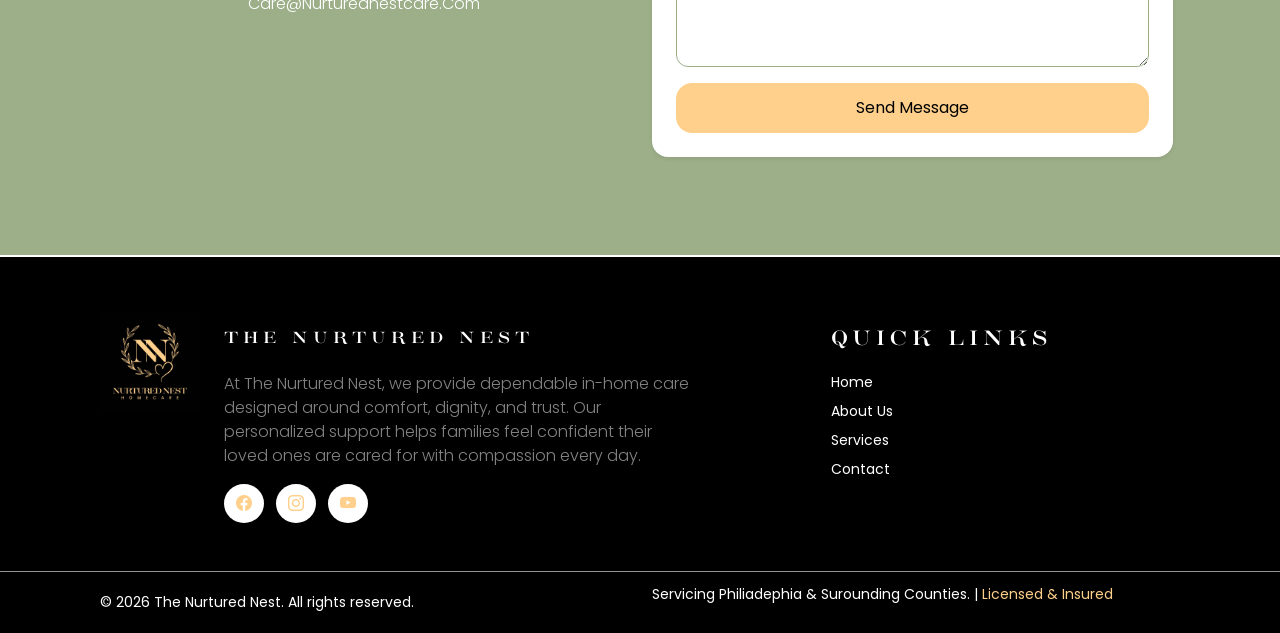
==== commit 1b9bc667: "my loved" ====
--- a/nuturednes/index.html
+++ b/nuturednes/index.html
@@ -602,7 +602,7 @@
                     <p class="mb-0 text-start">&copy; <script>document.write(new Date().getFullYear())</script> The Nurtured Nest. All rights reserved.</p>
                 </div>
 
-                <div class="col-lg-6  text-white ">
+                <div class="col-lg-6  text-white  mb-md-3">
                     <p class="mb-0 text-start">
                         Servicing Philiadephia & Surounding Counties. | <span class="alight-color">Licensed & Insured</span>
                     </p>
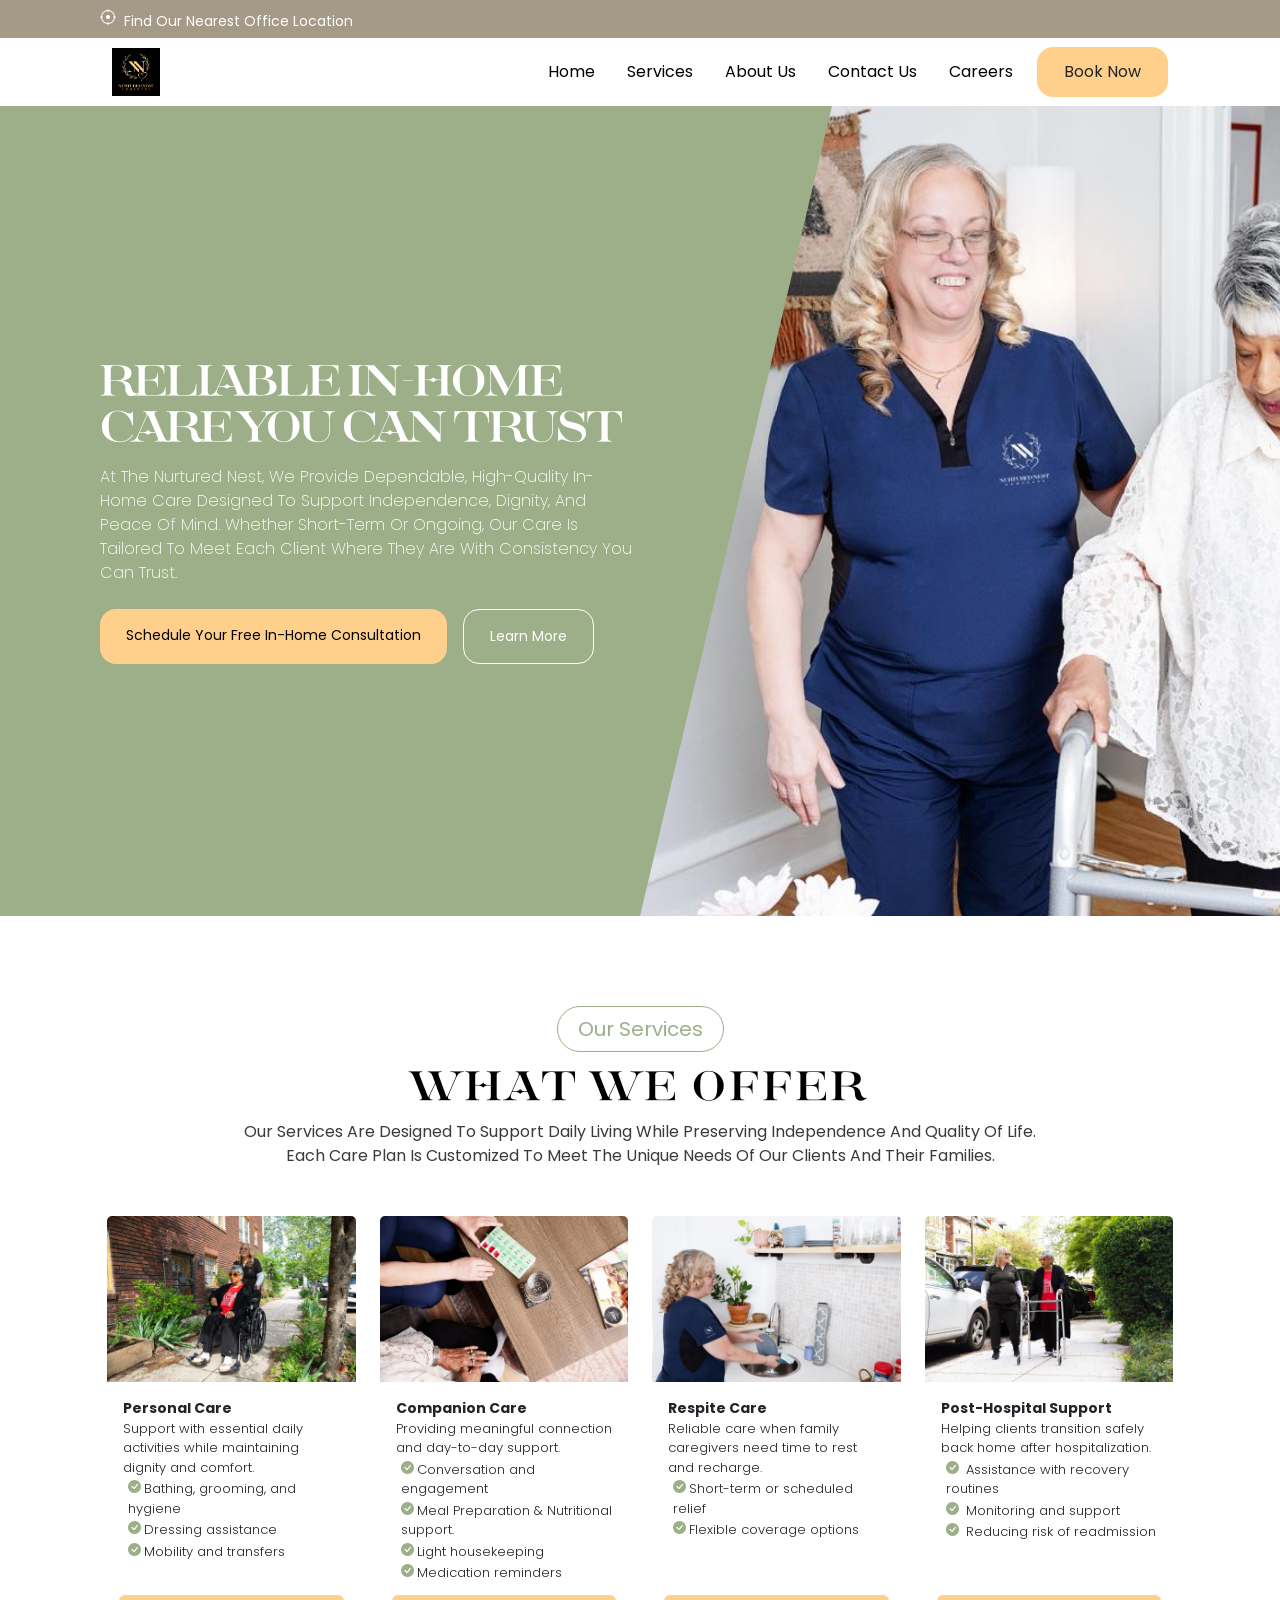
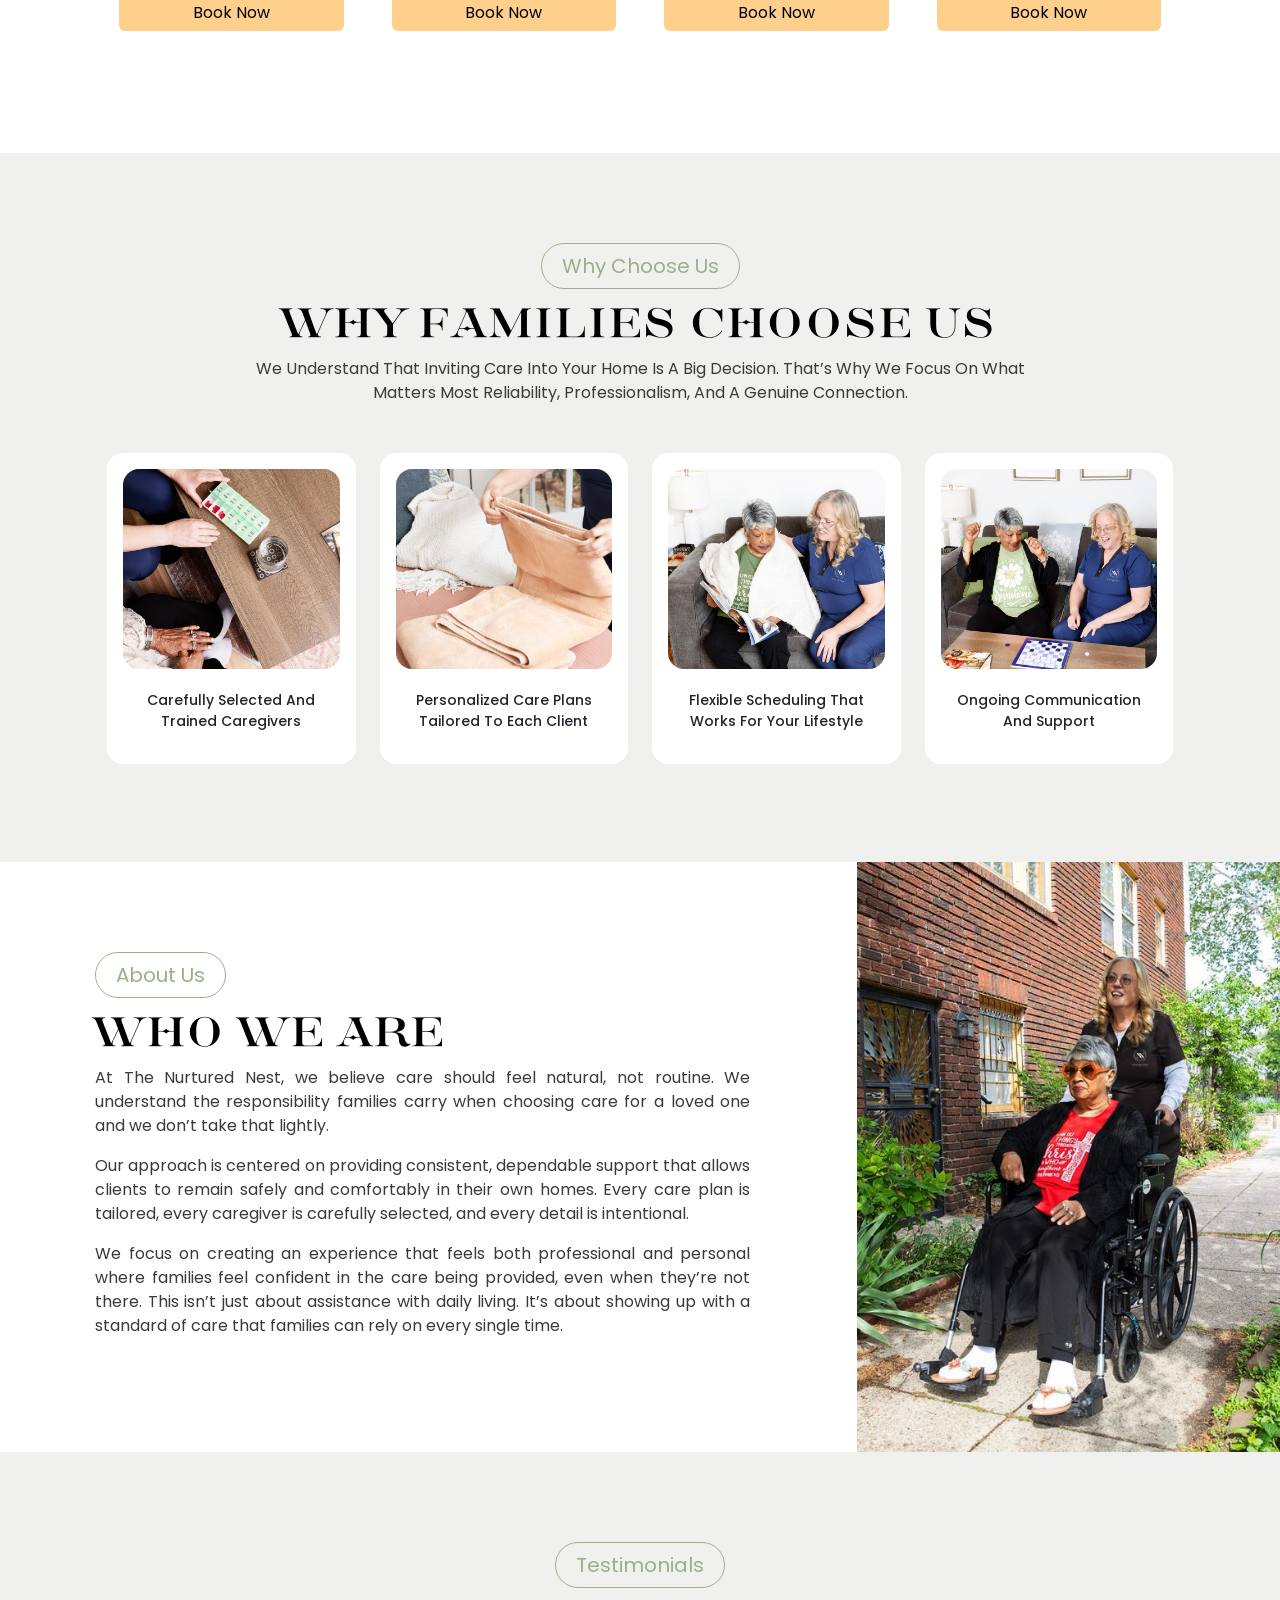
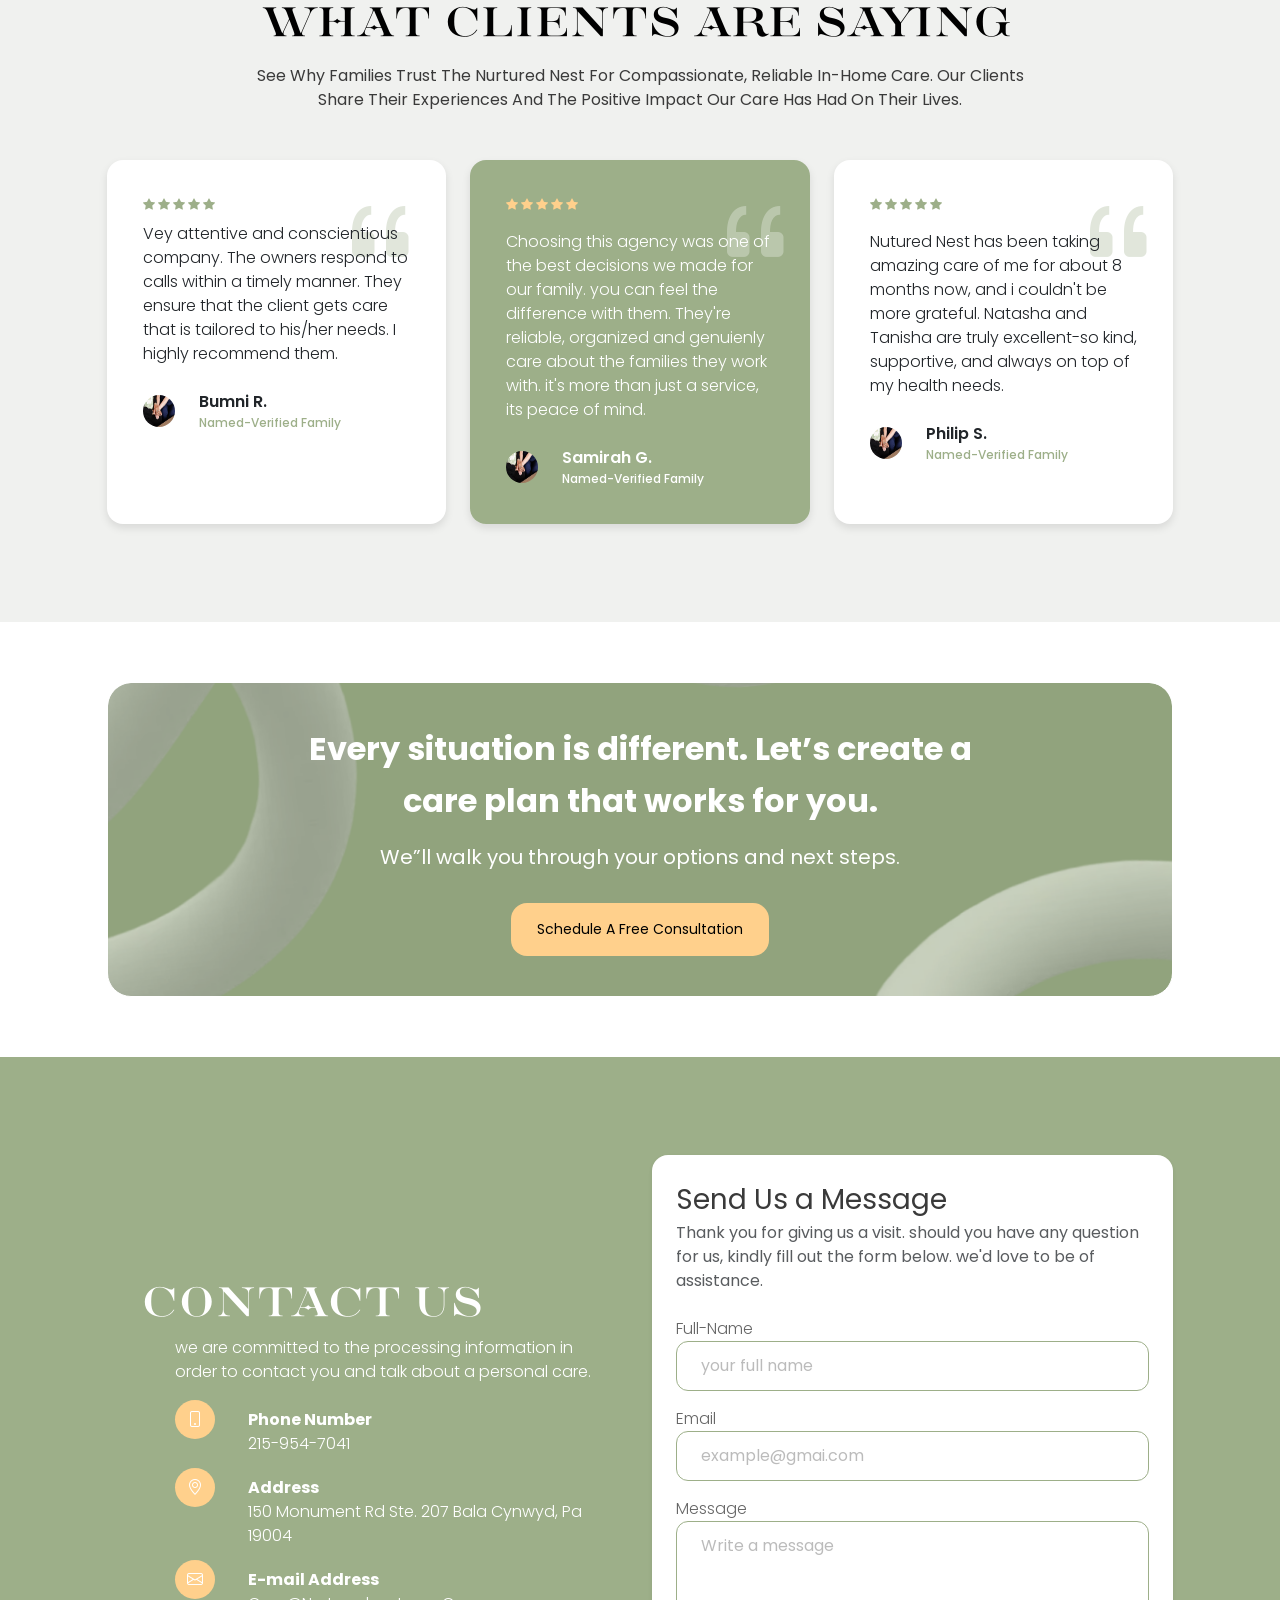
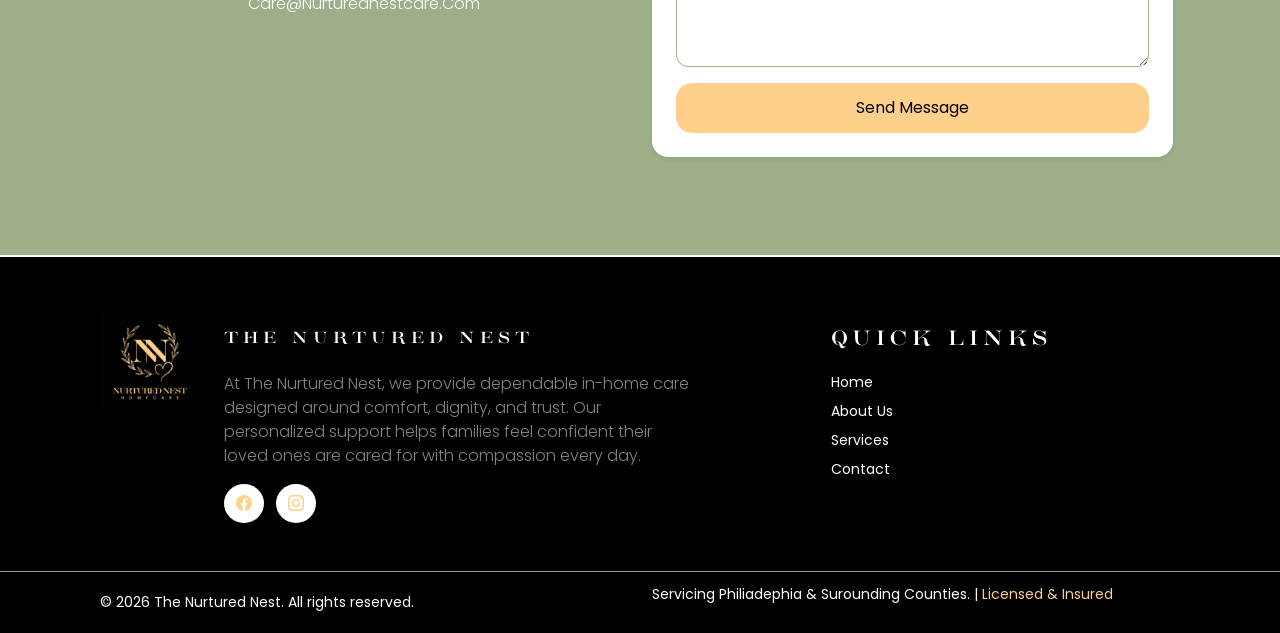
==== commit 842c88b3: "youtube removed" ====
--- a/nuturednes/index.html
+++ b/nuturednes/index.html
@@ -580,7 +580,6 @@
                             
                             <a href="https://www.facebook.com/share/1FbPEhitAm/?mibextid=wwXIfr" class="footer-icon me-2"><i class="bi bi-facebook"></i></a>
                             <a href="https://www.instagram.com/thenurturednestco_?igsh=andtaXEyZno3bGVs&utm_source=qr" class="footer-icon me-2"><i class="bi bi-instagram"></i></a>
-                            <a href="https://youtu.be/iIu99bRjAjU" class="footer-icon me-2"><i class="bi bi-youtube"></i></a>
                         </div>
                     </div>
                 </div>
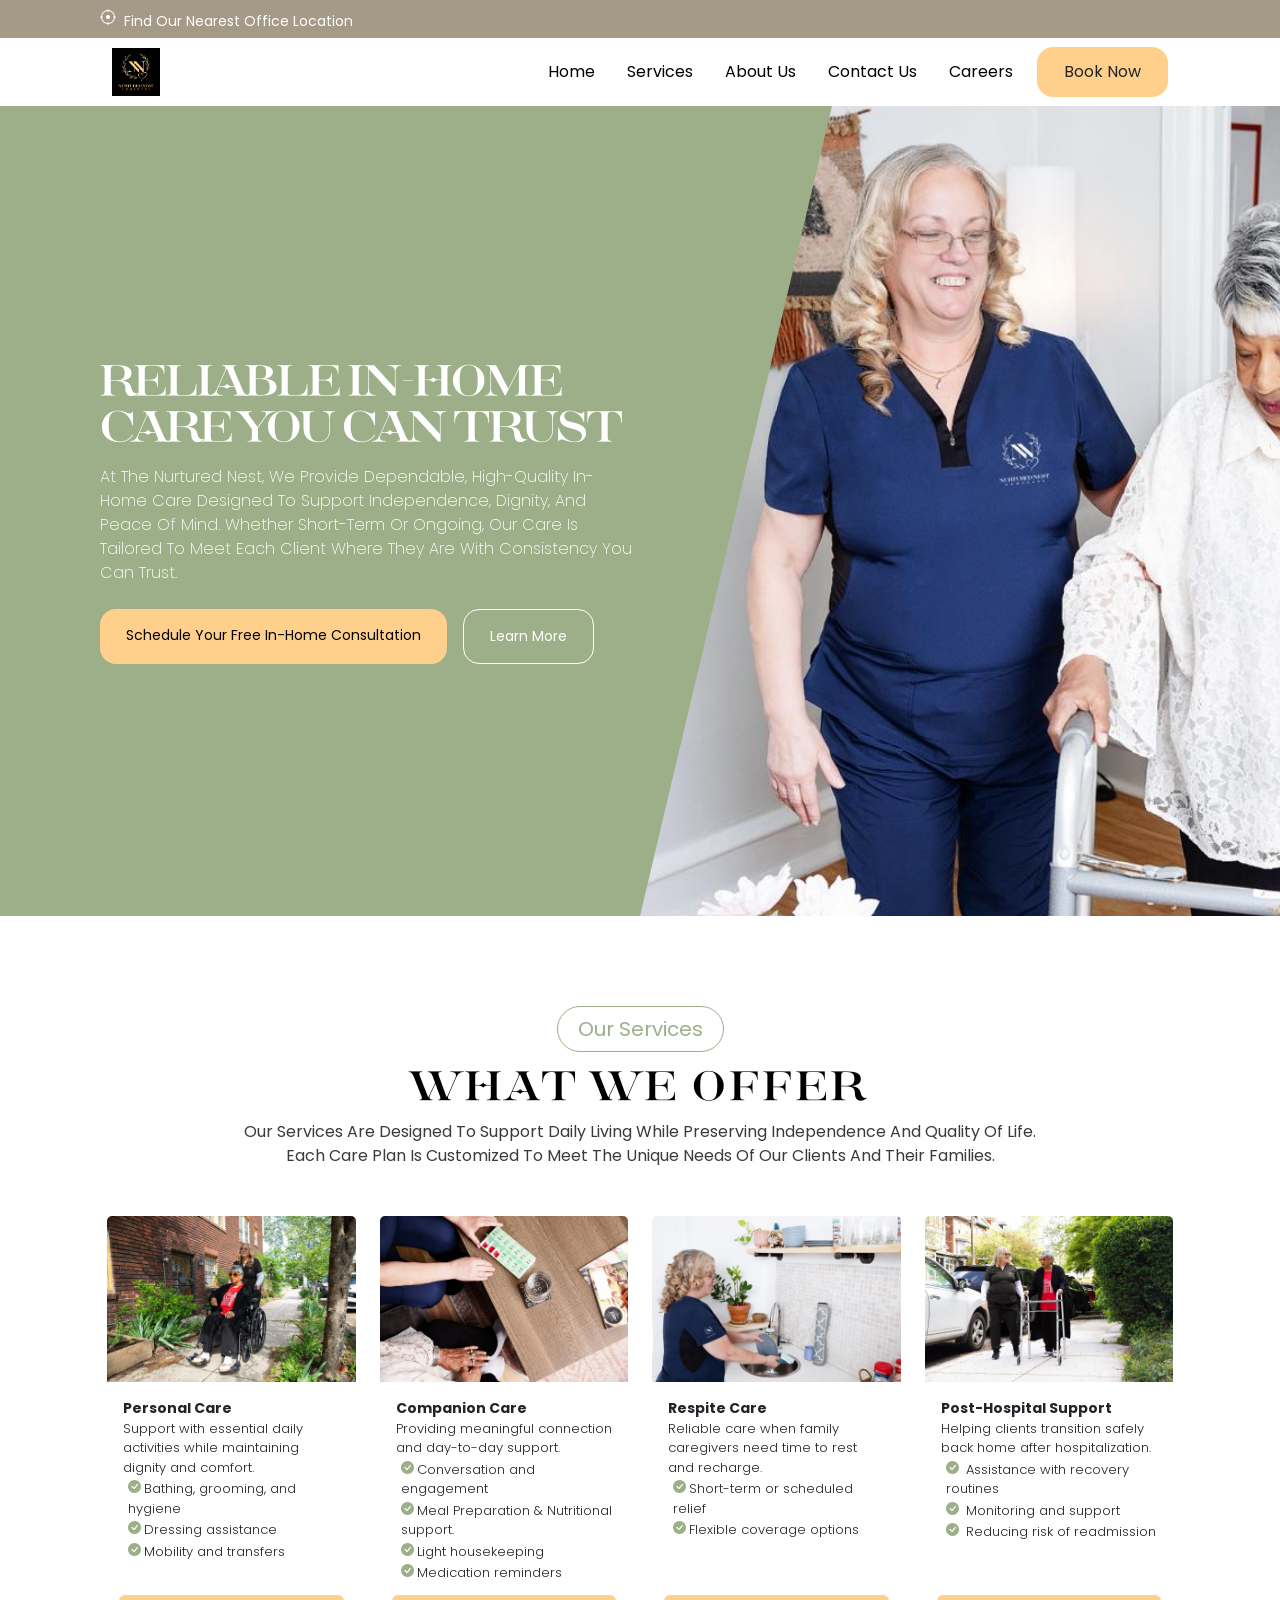
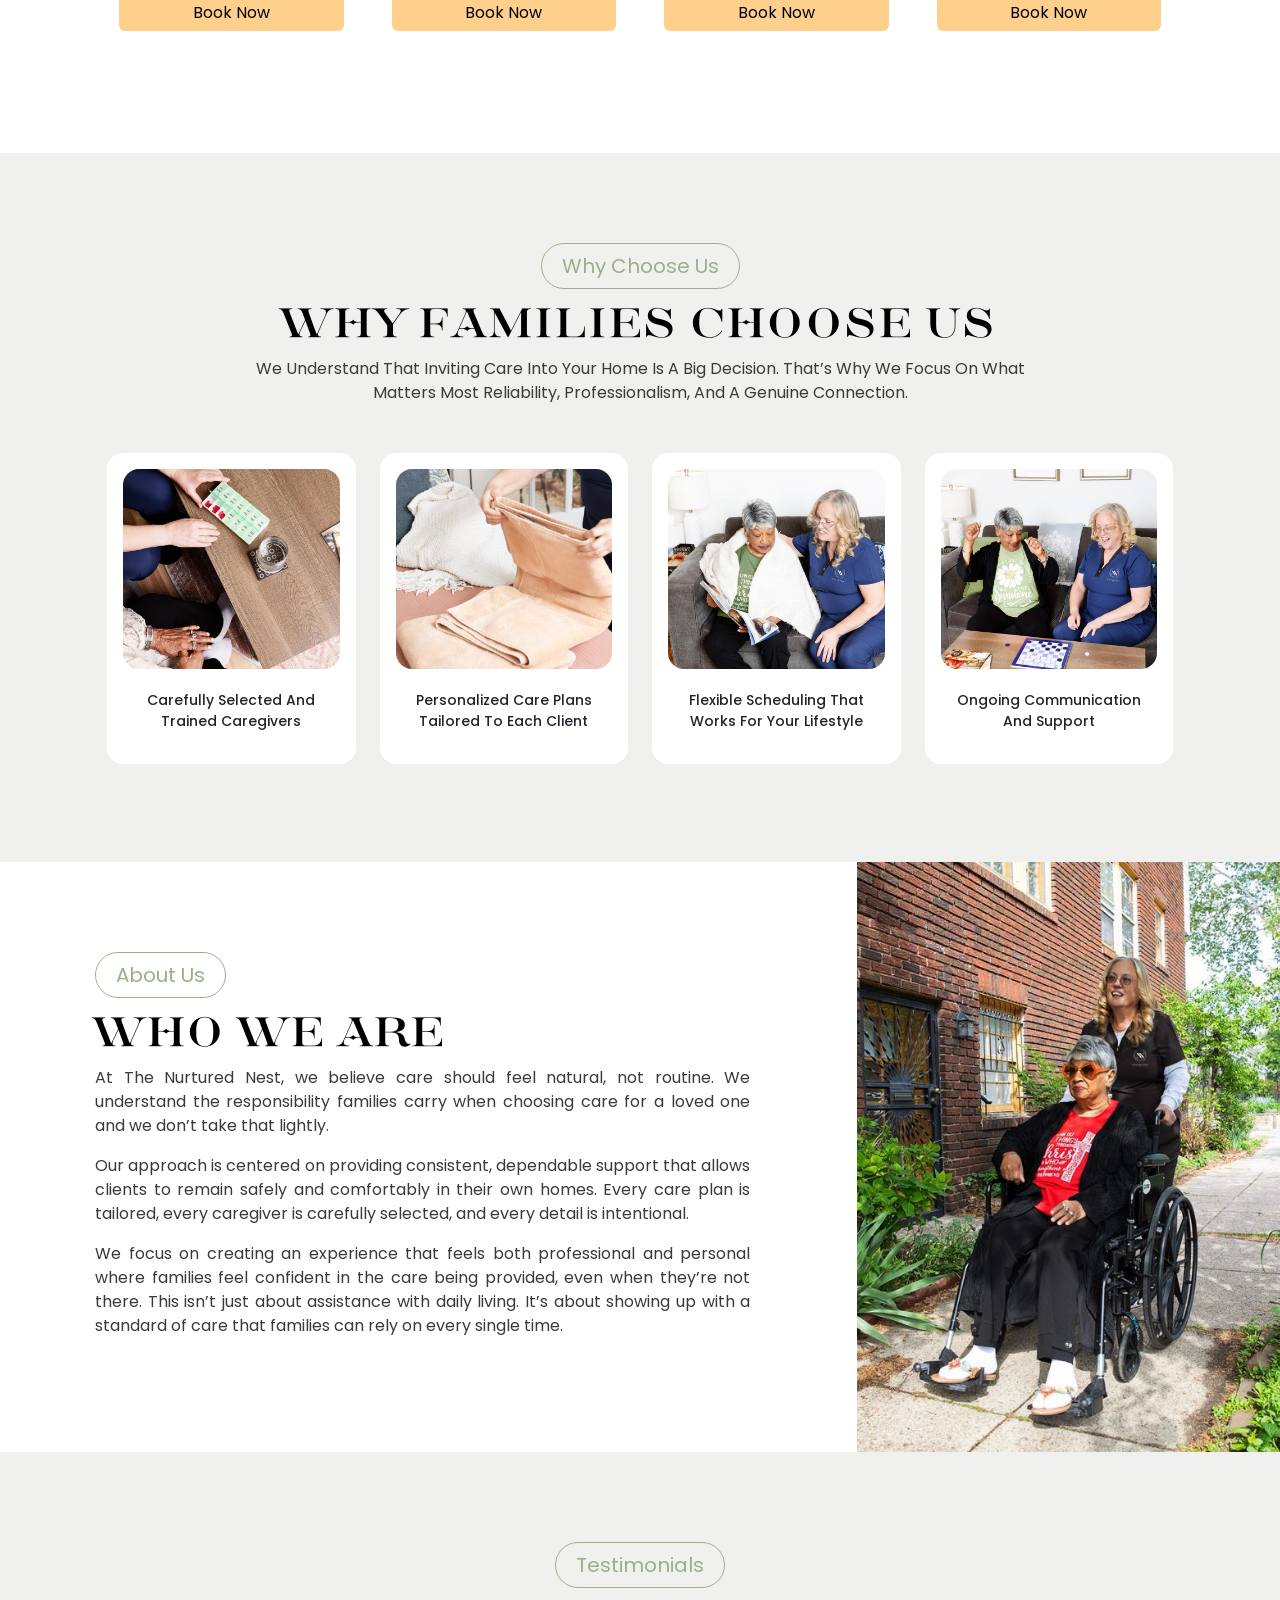
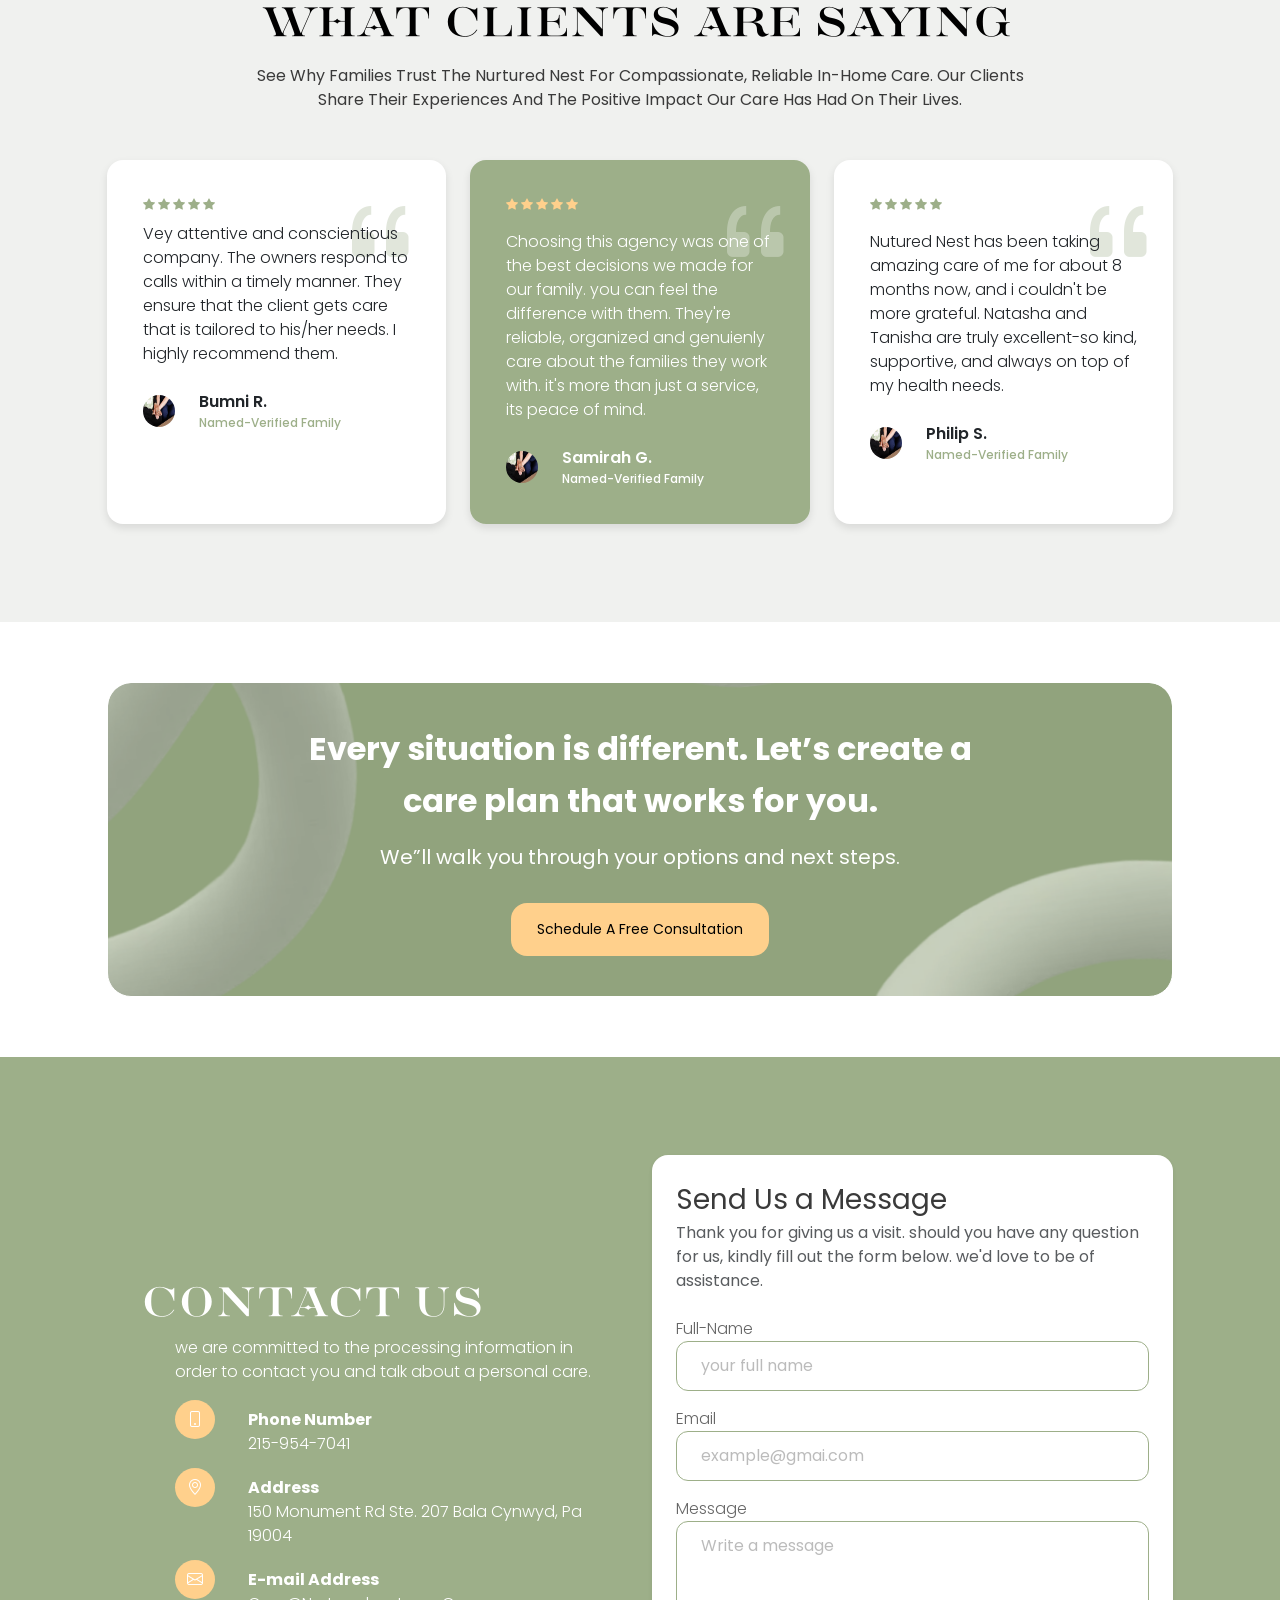
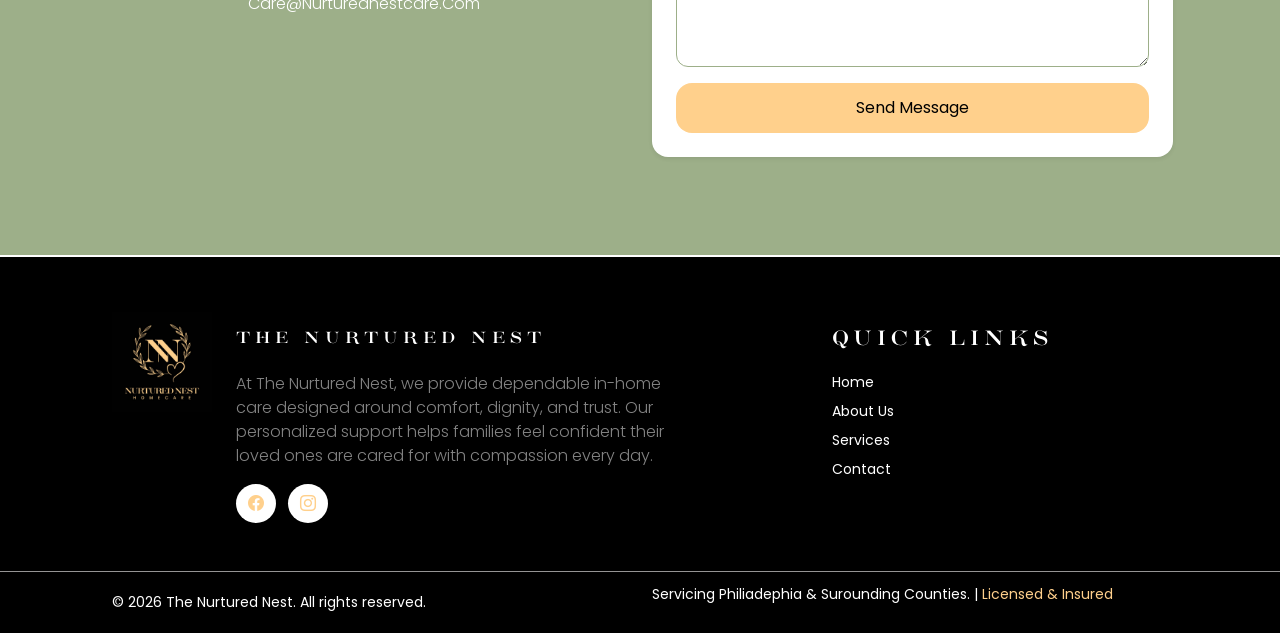
==== commit 4ef776e8: "saved" ====
--- a/nuturednes/index.html
+++ b/nuturednes/index.html
@@ -2,617 +2,626 @@
 <html lang="en">
 
 <head>
-    <meta charset="UTF-8">
-    <meta name="viewport" content="width=device-width, initial-scale=1">
-
-    <title>Nurtured Nest</title>
-
-    <link href="https://cdn.jsdelivr.net/npm/bootstrap@5.3.0/dist/css/bootstrap.min.css" rel="stylesheet">
-    <link rel="stylesheet" href="https://cdn.jsdelivr.net/npm/bootstrap-icons@1.13.1/font/bootstrap-icons.min.css">
-
-    <link rel="preconnect" href="https://fonts.googleapis.com">
-    <link rel="preconnect" href="https://fonts.gstatic.com" crossorigin>
-    <link
-        href="https://fonts.googleapis.com/css2?family=Poppins:ital,wght@0,100;0,200;0,300;0,400;0,500;0,600;0,700;0,800;0,900;1,100;1,200;1,300;1,400;1,500;1,600;1,700;1,800;1,900&display=swap"
-        rel="stylesheet">
-    <link rel="stylesheet" href="./styles.css">
+<meta charset="UTF-8">
+<meta name="viewport" content="width=device-width, initial-scale=1">
+
+<title>Nurtured Nest</title>
+
+<link href="https://cdn.jsdelivr.net/npm/bootstrap@5.3.0/dist/css/bootstrap.min.css" rel="stylesheet">
+<link rel="stylesheet" href="https://cdn.jsdelivr.net/npm/bootstrap-icons@1.13.1/font/bootstrap-icons.min.css">
+
+<link rel="preconnect" href="https://fonts.googleapis.com">
+<link rel="preconnect" href="https://fonts.gstatic.com" crossorigin>
+<link
+href="https://fonts.googleapis.com/css2?family=Poppins:ital,wght@0,100;0,200;0,300;0,400;0,500;0,600;0,700;0,800;0,900;1,100;1,200;1,300;1,400;1,500;1,600;1,700;1,800;1,900&display=swap"
+rel="stylesheet">
+<link rel="stylesheet" href="./styles.css">
 
 
 </head>
 
 <body>
 
-    <!-- TOP BAR -->
-    <div class="top-bar col-12 text-start">
-        <a href="#" class='location'>
-            <span class="icon-wrapper">
-                <i class="bi bi-crosshair icon icon-1"></i>
-                <i class="bi bi-crosshair2 icon icon-2"></i>
-            </span>
-            Find Our Nearest Office Location
-        </a>
-    </div>
-
-    <!-- NAVBAR -->
-    <nav class="navbar navbar-expand-lg">
-        <div class="container-fluid">
-
-            <!-- Logo (left) -->
-            <a class="navbar-brand fw-bold" href="#">
-                <img src="./images/logo.jpeg" width="60" alt="Logo">
-            </a>
-
-            <!-- Toggle button (right) -->
-            <button class="navbar-toggler ms-auto" type="button" data-bs-toggle="collapse" data-bs-target="#navbarNav"
-                aria-controls="navbarNav" aria-expanded="false" aria-label="Toggle navigation">
-                <span class="navbar-toggler-icon"></span>
-            </button>
-
-            <!-- Collapsible Menu -->
-            <div class="collapse navbar-collapse  text-center" id="navbarNav">
-                <div class="navbar-nav align-items-center gap-3">
-                    <a class="nav-link" href="#">Home</a>
-                    <a class="nav-link" href="#services">Services</a>
-                    <a class="nav-link" href="#about">About Us</a>
-                    <a class="nav-link" href="#contact">Contact Us</a>
-                    <a class="nav-link" href="./careers.html">Careers</a>
-                    <a class="btn btn-book" href="https://calendly.com/d/cvkw-96t-vwv">Book Now</a>
-                </div>
-            </div>
-
-        </div>
-    </nav>
-    <!-- HERO -->
-    <section class="hero">
-       <div class="row hero-row g-0 align-items-center justify-content-center h-100">
-            <div class=" col-md-6 justify-content-center align-items-center hero-content">
-                <h1>RELIABLE IN-HOME CARE YOU CAN TRUST</h1>
-
-                <p class="mt-3">
-                    At The Nurtured Nest, we provide dependable, high-quality in-home care designed to support independence,
-                    dignity, and peace of mind. Whether short-term or ongoing, our care is tailored to meet each client
-                    where they are with consistency you can trust.
-                </p>
-
-                <div class="mt-4 d-flex  hero-btn gap-3">
-                    <a class=" btn btn-rule btn-primary-custom" href="https://calendly.com/d/cvkw-96t-vwv">Schedule Your
-                        Free In-Home Consultation</a>
-                    <a class=" btn btn-rule btn-outline-custom" href="#">Learn More</a>
-                </div>
-            </div>
-            <div class="hero-image col-md-6"></div>
-       </div>
-    </section>
-
+<!-- TOP BAR -->
+<div class="top-bar col-12 text-start">
+<a href="#" class='location'>
+<span class="icon-wrapper">
+    <i class="bi bi-crosshair icon icon-1"></i>
+    <i class="bi bi-crosshair2 icon icon-2"></i>
+</span>
+Find Our Nearest Office Location
+</a>
+</div>
+
+<!-- NAVBAR -->
+<nav class="navbar navbar-expand-lg ">
+<div class="container-fluid">
+
+<!-- Logo (left) -->
+<a class="navbar-brand fw-bold" href="#">
+    <img src="./images/logo.jpeg" width="60" alt="Logo">
+</a>
+
+<!-- Toggle button (right) -->
+<button class="navbar-toggler ms-auto" type="button" data-bs-toggle="collapse" data-bs-target="#navbarNav"
+    aria-controls="navbarNav" aria-expanded="false" aria-label="Toggle navigation">
+    <span class="navbar-toggler-icon"></span>
+</button>
+
+<!-- Collapsible Menu -->
+<div class="collapse navbar-collapse  text-center" id="navbarNav">
+    <div class="navbar-nav align-items-center gap-3">
+        <a class="nav-link" href="#">Home</a>
+        <a class="nav-link" href="#services">Services</a>
+        <a class="nav-link" href="#about">About Us</a>
+        <a class="nav-link" href="#contact">Contact Us</a>
+        <a class="nav-link" href="./careers.html">Careers</a>
+        <a class="btn btn-book" href="https://calendly.com/d/cvkw-96t-vwv">Book Now</a>
+    </div>
+</div>
+
+</div>
+</nav>
+<!-- HERO -->
+<section class="hero">
+<div class="row hero-row g-0 align-items-center justify-content-center h-100">
+<div class=" col-md-6 justify-content-center align-items-center hero-content">
+    <h1>RELIABLE IN-HOME CARE YOU CAN TRUST</h1>
+
+    <p class="mt-3">
+        At The Nurtured Nest, we provide dependable, high-quality in-home care designed to support independence,
+        dignity, and peace of mind. Whether short-term or ongoing, our care is tailored to meet each client
+        where they are with consistency you can trust.
+    </p>
+
+    <div class="mt-4 d-flex  hero-btn gap-3">
+        <a class=" btn btn-rule btn-primary-custom" href="https://calendly.com/d/cvkw-96t-vwv">Schedule Your
+            Free In-Home Consultation</a>
+        <a class=" btn btn-rule btn-outline-custom" href="#">Learn More</a>
+    </div>
+</div>
+<div class="hero-image col-md-6"></div>
+</div>
+</section>
+
+
+<!-- SERVICES -->
+<section id="services" class=" text-center section services" >
+<div class="col-12">
+<p><span class="section-top">Our Services</span></p>
+<h2 class="section-title">WHAT WE OFFER</h2>
+
+<p class="mb-5 small">
+    Our services are designed to support daily living while preserving independence and quality of
+    life. Each care plan is customized to meet the unique needs of our clients and their families.
+</p>
+</div>
+<div class="row g-4 justify-content-center">
+<!-- service 1 -->
+<div class="col-md-3 ">
+    <div class=" card h-100 card-bg-2 service-card">
+        <div class="card-img">
+            <img src="./images/nuturednes care taker and client on outing.jpeg" alt="Personal Care" class="card-img-top">
+        </div>
+        <div class="card-body">
+            <div class="col-12 ">
+                
+                    <p class="service-title text-start mb-0">Personal Care</p>
+                
+                
+                    <p class="text-start service-subtitle mb-0">
+                        Support with essential daily activities while maintaining dignity and comfort.
+                    </p>
+                    <ul class='text-start service-list'>
+                        <li>Bathing, grooming, and hygiene</li>
+                        <li>Dressing assistance</li>
+                        <li>Mobility and transfers</li>
+                    </ul>
+                
+            </div>
+
+            <div class="row align-items-center sbtn-pane ">
+
+                <div class="col-12 service-btn">
+                    <!-- call to action -->
+                    <a href="#" class="btn col-12 btn-primary-custom ">Book Now</a>
+                </div>
+            </div>
+        </div>
+    </div>
+</div>
+
+<!--   service 2 -->
+<div class="col-md-3 ">
+    <div class=" card h-100 card-bg-2 service-card">
+        <div class="card-img">
+            <img src="./images/guiding a cleint on medication.jpeg" alt="companion Care" class="card-img-top">
+        </div>
+        <div class="card-body">
+            <div class="col-12 ">
+                
+                    <p class="service-title text-start mb-0">Companion Care</p>
+                
+                
+                    <p class="text-start service-subtitle mb-0">
+                        Providing meaningful connection and day-to-day support. 
+                    </p>
+                    <ul class='text-start service-list'>
+                        <li>Conversation and engagement</li>
+                        <li>Meal Preparation & Nutritional support.</li>
+                        <li>Light housekeeping</li>
+                        <li>Medication reminders</li>
+                    </ul>
+                
+            </div>
+
+            <div class="row align-items-center sbtn-pane ">
+
+                <div class="col-12 service-btn">
+                    <!-- call to action -->
+                    <a href="#" class="btn col-12 btn-primary-custom ">Book Now</a>
+                </div>
+            </div>
+        </div>
+    </div>
+</div>
+
+<!-- service 3 -->
+
+<div class="col-md-3 ">
+    <div class=" card h-100 card-bg-2 service-card">
+        <div class="card-img">
+            <img src="./images/nututrenest caretaker on duty.jpeg" alt="Respite Care" class="card-img-top">
+        </div>
+        <div class="card-body">
+            <div class="col-12 ">
+                
+                    <p class="service-title text-start mb-0">Respite Care</p>
+                
+                
+                    <p class="text-start service-subtitle mb-0">
+                        Reliable care when family caregivers need time to rest and recharge.
+                    </p>
+                    <ul class='text-start service-list'>
+                        <li>Short-term or scheduled relief</li>
+                        <li>Flexible coverage options</li>
+                    </ul>
+                
+            </div>
+
+            <div class="row align-items-center sbtn-pane ">
+
+                <div class="col-12 service-btn">
+                    <!-- call to action -->
+                    <a href="#" class="btn col-12 btn-primary-custom ">Book Now</a>
+                </div>
+            </div>
+        </div>
+    </div>
+</div>
+
+<!-- service 4 -->
+
+<div class="col-md-3 ">
+    <div class=" card h-100 card-bg-2 service-card">
+        <div class="card-img">
+            <img src="./images/nuturednest client from hospital.jpeg" alt="Post-Hospital Suppore" class="card-img-top">
+        </div>
+        <div class="card-body">
+            <div class="col-12 ">
+                
+                    <p class="service-title text-start mb-0">Post-Hospital Support</p>
+                
+                
+                    <p class="text-start service-subtitle mb-0">
+                        Helping clients transition safely back home after hospitalization.
+                    </p>
+                    <ul class='text-start service-list list-unstyled '>
+                        <li> Assistance with recovery routines</li>
+                        <li> Monitoring and support</li>
+                        <li> Reducing risk of readmission</li>
+                    </ul>
+                
+            </div>
+
+            <div class="row align-items-center sbtn-pane ">
+
+                <div class="col-12 service-btn">
+                    <!-- call to action -->
+                    <a href="#" class="btn col-12 btn-primary-custom ">Book Now</a>
+                </div>
+            </div>
+        </div>
+    </div>
+</div>
+
+
+
+
+</div>
+
+</section>
+
+<!-- WHY CHOOSE US -->
+<section class=" text-center section bg-2">
+<div class="col-12">
+<p><span class="section-top">Why Choose Us</span></p>
+<h4 class="section-title">WHY FAMILIES CHOOSE US</h4>
+
+<p class="mb-5 small">
+    We understand that inviting care into your home is a big decision. That’s
+    why we focus on what matters most reliability, professionalism, and a genuine connection.
+</p>
+
+<div class="row g-4 justify-content-center align-item-center">
+
+    <div class="col-md-3">
+        <div class="feature-card card ">
+            <img src="./images/guiding a cleint on medication.jpeg"
+                alt="Carefully Selected And Trained Caregivers" class="card-img-top">
+
+            <div class="card-body">
+                <p>Carefully Selected And Trained Caregivers</p>
+            </div>
+        </div>
+    </div>
+
+    <div class="col-md-3 ">
+        <div class="feature-card card ">
+            <img src="./images/nuturednes caretaker folding tower.jpeg" alt="Personalized Care Plans"
+                class="card-img-top">
+
+            <div class="card-body">
+                <p>Personalized Care Plans Tailored To Each Client</p>
+            </div>
+        </div>
+    </div>
+
+    <div class="col-md-3 ">
+        <div class="feature-card card ">
+            <img src="./images/nuturednest care taking on a companion duty .jpeg" alt="Flexible Scheduling"
+                class="card-img-top">
+            <div class="card-body">
+                <p>Flexible Scheduling That Works For Your Lifestyle</p>
+            </div>
+        </div>
+    </div>
+
+    <div class="col-md-3">
+        <div class="feature-card card ">
+            <img src="./images/having a good time with a client.jpeg"
+                alt="Ongoing Communication And Support" class="card-img-top">
+            <div class="card-body">
+                <p>Ongoing Communication And Support</p>
+            </div>
+        </div>
+    </div>
+
+</div>
+</div>
+</section>
+
+<!-- ABOUT US -->
+<section id="about" >
+<div class="col-12">
+    <div class=" row about">
+
+    <div class="col-md-8 section">
+            <p class="align-center-md"><span class="section-top">About Us</span></p>
+            <h2 class="section-title align-center-md">WHO WE ARE</h2>
+
+
+        <div class="about-text">
+<img src="./images/nuturednes care taker and client on outing.jpeg" class="about-mobile-img" alt="nutured nest care taker with client">
+
+            <p>
+            At The Nurtured Nest, we believe care should feel natural, not routine. We understand the responsibility families carry when choosing care for a loved one and we don’t take that lightly. 
+            </p>
+            <p>
+            Our approach is centered on providing consistent, dependable support that allows clients to remain safely and comfortably in their own homes. Every care plan is tailored, every caregiver is carefully selected, and every detail is intentional. 
+            </p>
+            <p>
+            We focus on creating an experience that feels both professional and personal where families feel confident in the care being provided, even when they’re not there. This isn’t just about assistance with daily living.  It’s about showing up with a standard of care that families can rely on every single time.
+            </p>
+        </div>
+    </div>
+
+    <div class="col-md-4 img-holder" style="background-image: url('./images/nuturednes\ care\ taker\ and\ client\ on\ outing.jpeg'); "></div>
+</div>
+</div>
+</section>
+
+<!-- WHAT CLIENTS ARE SAYING  -->
+<section class=" text-center section bg-2">
+<div class="col-12 title-section">
+<p><span class="section-top">Testimonials</span></p>
+<p class="section-title">WHAT CLIENTS ARE SAYING</p>
+
+<p class="mb-5 small">
+    See why families trust The Nurtured Nest for compassionate, reliable in-home care. Our clients share
+    their experiences and the positive impact our care has had on their lives.
+</p>
+
+<div class="row g-4 justify-content-center">
+
+    <div class="col-md-4 d-flex">
+        <div class="review-card card bg-white testimonial-card">
+            <div class="card-body">
+                <div class="row">
+                    <div class="col-8 stars text-start client-style-1 client-rating">
+                        <i class="bi bi-star-fill"></i>
+                        <i class="bi bi-star-fill"></i>
+                        <i class="bi bi-star-fill"></i>
+                        <i class="bi bi-star-fill"></i>
+                        <i class="bi bi-star-fill"></i>
+                    </div>
+                    <div class="col-4 client-style-1 quote text-end ">
+                        <i class="bi bi-quote"></i>
+
+                    </div>
+                </div>
+
+                <div class="row mt-2">
+                    <div class="col-12">
+                        <p class="text-start client-review">
+                            Vey attentive and conscientious company. The owners respond to calls within a
+                            timely manner. They ensure that the client gets care that is tailored to his/her
+                            needs. I highly recommend them.
+                        </p>
+                    </div>
+                </div>
+
+                <div class="row align-items-center mt-2">
+                    <div class="col-auto avater">
+                        <img src="./images/nuturednest care taker with client.jpeg" alt="client avatar"
+                            class="avatar-img rounded-circle" width="32px" height="32px">
+                    </div>
+                    <div class="col-8 text-start">
+                        <p class="client-name mb-0">Bumni R.</p>
+                        <p class=" s1 client-position mb-0 client-style-1 text-start">Named-Verified Family</p>
+                    </div>
+                </div>
+            </div>
+        </div>
+    </div>
+
+    <!-- review two -->
+    <div class="col-md-4 d-flex">
+        <div class="review-card card active testimonial-card">
+            <div class="card-body">
+                <div class="row">
+                    <div class="col-8 stars text-start client-style-2 client-rating">
+                        <i class="bi bi-star-fill"></i>
+                        <i class="bi bi-star-fill"></i>
+                        <i class="bi bi-star-fill"></i>
+                        <i class="bi bi-star-fill"></i>
+                        <i class="bi bi-star-fill"></i>
+                    </div>
+                    <div class="col-4  text-end client-style-2">
+                        <i class="bi bi-quote quote"></i>
+
+                    </div>
+                </div>
+
+                <div class="row mt-3">
+                    <div class="col-12">
+                        <p class="text-start client-review client-style-2">
+                            Choosing this agency was one of the best decisions we made for our family. you can feel the difference with them.
+                            They're reliable, organized and genuienly care about the families they work with. it's more than just a service, its peace of mind.
+                        </p>
+                    </div>
+                </div>
+
+                <div class="row align-items-center mt-2">
+                    <div class="col-auto avater">
+                        <img src="./images/nuturednest care taker with client.jpeg" alt="client avatar"
+                            class="avatar-img rounded-circle" width="32px" height="32px">
+                    </div>
+                    <div class="col-8 text-start">
+                        <p class="client-name mb-0 client-style-2">Samirah G.</p>
+                        <p class=" s1 text-start client-position text-white mb-0 client-style-1">Named-Verified Family</p>
+                    </div>
+                </div>
+            </div>
+        </div>
+    </div>
+
+
+    <!-- review 3 -->
+    <div class="col-md-4 d-flex">
+        <div class="review-card card bg-white testimonial-card">
+            <div class="card-body">
+                <div class="row">
+                    <div class="col-8 stars text-start client-rating client-style-1">
+                        <i class="bi bi-star-fill"></i>
+                        <i class="bi bi-star-fill"></i>
+                        <i class="bi bi-star-fill"></i>
+                        <i class="bi bi-star-fill"></i>
+                        <i class="bi bi-star-fill"></i>
+                    </div>
+                    <div class="col-4  text-end client-style-1">
+                        <i class="bi bi-quote quote"></i>
+
+                    </div>
+                </div>
+
+                <div class="row mt-3">
+                    <div class="col-12">
+                        <p class="text-start client-review">
+                            Nutured Nest has been taking amazing care of me for about 8 months now, and i
+                            couldn't be more grateful. Natasha and Tanisha are truly excellent-so kind,
+                            supportive, and always on top of my health needs. </p>
+                    </div>
+                </div>
+
+                <div class="row align-items-center mt-2">
+                    <div class="col-auto avater">
+                        <img src="./images/nuturednest care taker with client.jpeg" alt="client avatar"
+                            class="avatar-img rounded-circle" width="32px" height="32px">
+                    </div>
+                    <div class="col-8 text-start">
+                        <p class="client-name mb-0">Philip S.</p>
+                        <p class=" s1 text-start client-position mb-0 client-style-1">Named-Verified Family</p>
+                    </div>
+                </div>
+            </div>
+        </div>
+    </div>
+
+
+</div>
+</div>
+</section>
+
+<!-- CTA -->
+<section class="cta text-start">
+<div class="container col-md-10 cta-panel">
+<p class="cta-title">
+    Every situation is different. Let’s create a <span class='breaker'><br></span>care plan that works for
+    you.
+</p>
+<p class="cta-subtitle">
+    We”ll walk you through your options and next steps.
+</p>
+
+<a href="https://calendly.com/d/cvkw-96t-vwv" class="btn btn-rule btn-primary-custom mt-3">
+    Schedule A Free Consultation
+</a>
+</div>
+</section>
+
+<!-- CONTACT -->
+<section  class="section bg-1" id="contact">
+
+<div class="row g-4 align-items-center">
+
+    <div class=" col-md-6 contact-context px-md-5">
+        <h4 class="section-title text-white">CONTACT US</h4>
+        
+        <div class="row contact-info-pane d-flex flex-column gap-0 ">
+            <p class="subtitle mb-4 ">
+            we are committed to the processing information in order to contact you and talk about a personal
+            care.
+            </p>
+            <div class="col-12 d-flex mb-1">
+                <div class="col-2 me-1"><span class="contact-icon"><i class="bi bi-phone"></i></span></div>
+                <div class="col-10">
+                    <p class="mb-0 fw-bold">Phone Number</p>
+                    <p class="contact-info">215-954-7041</p>
+                </div>
+            </div>
+            <div class="col-12 d-flex mb-1">
+                <div class="col-2 me-1 "><span class="contact-icon"><i class="bi bi-geo-alt"></i></span></div>
+                <div class="col-10">
+                    <p class="mb-0 fw-bold">Address</p>
+                    <p class="contact-info"> 150 Monument rd ste. 207 Bala cynwyd, pa 19004</p>
+                </div>
+            </div>
+            <div class="col-12 d-flex mb-1">
+                <div class="col-2 me-1 "><span class="contact-icon"><i class="bi bi-envelope"></i></span></div>
+                <div class="col-10">
+                    <p class="mb-0 fw-bold">E-mail Address</p>
+                    <p class="contact-info"> care@nurturednestcare.com</p>
+                </div>
+            </div>
+        </div>
+    </div>
+
+    <div class="col-md-6">
+        <div class="form-pane bg-white p-4 rounded-4 shadow-sm">
+            <div class="col-12 mb-4">
+                <p class="fs-3  mb-0">Send Us a Message</p>
+            <p class="text-muted">
+                Thank you for giving us a visit. should you have any question for us, kindly fill out the form below.
+                we'd love to be of assistance.
+            </p>
+            </div>
+            <form action="#">
+                <div class="mb-3">
+                    <label for="name">Full-Name</label>
+                    <input type="text" class="form-control" placeholder="your full name">
+                </div>
+                <div class="mb-3">
+                    <label for="email">Email</label>
+
+                    <input type="email" class="form-control " placeholder="example@gmai.com">
+                </div>
+                <div class="mb-3">
+                    <label for="message">Message</label>
+                    <textarea name="message" id="message" cols="30" rows="5" class="form-control"
+                        placeholder="Write a message"></textarea>
+                </div>
+
+                <button class="btn btn-contact col-12">Send Message</button>
+            </form>
+        </div>
+    </div>
+
+</div>
+
+</section>
+
+<section>
+<footer >
+<div class="container-fluid">
+
+    <div class="row  footer-pane d-flex  justify-content-between align-items-top">
+<div class="col-md-8 ">
+    <div class="row ">
+        <div class="col-md-auto">
+            <img src="./images/logo.jpeg" width="100" alt="Logo">
+        </div>
+        <div class="col-md-8">
+            <div>
+                <h5 class="section-title text-white" style="font-size: 28px;">the nurtured nest</h5>
+            <p class="footer-text" >
+                At The Nurtured Nest, we provide dependable in-home care designed around comfort, dignity, and trust. 
+                Our personalized support helps families feel confident 
+                their loved ones are cared for with compassion every day.
+            </p>
+            </div>
+            <div class="icons mt-4">
+                
+                <a href="https://www.facebook.com/share/1FbPEhitAm/?mibextid=wwXIfr" class="footer-icon me-2"><i class="bi bi-facebook"></i></a>
+                <a href="https://www.instagram.com/thenurturednestco_?igsh=andtaXEyZno3bGVs&utm_source=qr" class="footer-icon me-2"><i class="bi bi-instagram"></i></a>
+            </div>
+        </div>
+    </div>
     
-    <!-- SERVICES -->
-    <section id="services" class=" text-center section services" >
-        <div class="col-12">
-            <p><span class="section-top">Our Services</span></p>
-            <h2 class="section-title">WHAT WE OFFER</h2>
-
-            <p class="mb-5 small">
-                Our services are designed to support daily living while preserving independence and quality of
-                life. Each care plan is customized to meet the unique needs of our clients and their families.
-            </p>
-        </div>
-        <div class="row g-4 justify-content-center">
-            <!-- service 1 -->
-            <div class="col-md-3 ">
-                <div class=" card h-100 card-bg-2 service-card">
-                    <div class="card-img">
-                        <img src="./images/nuturednes care taker and client on outing.jpeg" alt="Personal Care" class="card-img-top">
-                    </div>
-                    <div class="card-body">
-                        <div class="col-12 ">
-                            
-                                <p class="service-title text-start mb-0">Personal Care</p>
-                         
-                          
-                                <p class="text-start service-subtitle mb-0">
-                                    Support with essential daily activities while maintaining dignity and comfort.
-                                </p>
-                                <ul class='text-start service-list'>
-                                    <li>Bathing, grooming, and hygiene</li>
-                                    <li>Dressing assistance</li>
-                                    <li>Mobility and transfers</li>
-                                </ul>
-                            
-                        </div>
-
-                        <div class="row align-items-center sbtn-pane ">
-
-                            <div class="col-12 service-btn">
-                                <!-- call to action -->
-                                <a href="#" class="btn col-12 btn-primary-custom ">Book Now</a>
-                            </div>
-                        </div>
-                    </div>
-                </div>
-            </div>
-
-            <!--   service 2 -->
-            <div class="col-md-3 ">
-                <div class=" card h-100 card-bg-2 service-card">
-                    <div class="card-img">
-                        <img src="./images/guiding a cleint on medication.jpeg" alt="companion Care" class="card-img-top">
-                    </div>
-                    <div class="card-body">
-                        <div class="col-12 ">
-                            
-                                <p class="service-title text-start mb-0">Companion Care</p>
-                         
-                          
-                                <p class="text-start service-subtitle mb-0">
-                                    Providing meaningful connection and day-to-day support. 
-                                </p>
-                                <ul class='text-start service-list'>
-                                    <li>Conversation and engagement</li>
-                                    <li>Meal Preparation & Nutritional support.</li>
-                                    <li>Light housekeeping</li>
-                                    <li>Medication reminders</li>
-                                </ul>
-                            
-                        </div>
-
-                        <div class="row align-items-center sbtn-pane ">
-
-                            <div class="col-12 service-btn">
-                                <!-- call to action -->
-                                <a href="#" class="btn col-12 btn-primary-custom ">Book Now</a>
-                            </div>
-                        </div>
-                    </div>
-                </div>
-            </div>
-
-            <!-- service 3 -->
-
-            <div class="col-md-3 ">
-                <div class=" card h-100 card-bg-2 service-card">
-                    <div class="card-img">
-                        <img src="./images/nututrenest caretaker on duty.jpeg" alt="Respite Care" class="card-img-top">
-                    </div>
-                    <div class="card-body">
-                        <div class="col-12 ">
-                            
-                                <p class="service-title text-start mb-0">Respite Care</p>
-                         
-                          
-                                <p class="text-start service-subtitle mb-0">
-                                    Reliable care when family caregivers need time to rest and recharge.
-                                </p>
-                                <ul class='text-start service-list'>
-                                    <li>Short-term or scheduled relief</li>
-                                    <li>Flexible coverage options</li>
-                                </ul>
-                            
-                        </div>
-
-                        <div class="row align-items-center sbtn-pane ">
-
-                            <div class="col-12 service-btn">
-                                <!-- call to action -->
-                                <a href="#" class="btn col-12 btn-primary-custom ">Book Now</a>
-                            </div>
-                        </div>
-                    </div>
-                </div>
-            </div>
-
-            <!-- service 4 -->
-
-            <div class="col-md-3 ">
-                <div class=" card h-100 card-bg-2 service-card">
-                    <div class="card-img">
-                        <img src="./images/nuturednest client from hospital.jpeg" alt="Post-Hospital Suppore" class="card-img-top">
-                    </div>
-                    <div class="card-body">
-                        <div class="col-12 ">
-                            
-                                <p class="service-title text-start mb-0">Post-Hospital Support</p>
-                         
-                          
-                                <p class="text-start service-subtitle mb-0">
-                                    Helping clients transition safely back home after hospitalization.
-                                </p>
-                                <ul class='text-start service-list list-unstyled '>
-                                    <li> Assistance with recovery routines</li>
-                                    <li> Monitoring and support</li>
-                                    <li> Reducing risk of readmission</li>
-                                </ul>
-                            
-                        </div>
-
-                        <div class="row align-items-center sbtn-pane ">
-
-                            <div class="col-12 service-btn">
-                                <!-- call to action -->
-                                <a href="#" class="btn col-12 btn-primary-custom ">Book Now</a>
-                            </div>
-                        </div>
-                    </div>
-                </div>
-            </div>
-
-
-
-
-        </div>
-
-    </section>
-
-    <!-- WHY CHOOSE US -->
-    <section class=" text-center section bg-2">
-        <div class="col-12">
-            <p><span class="section-top">Why Choose Us</span></p>
-            <h4 class="section-title">WHY FAMILIES CHOOSE US</h4>
-
-            <p class="mb-5 small">
-                We understand that inviting care into your home is a big decision. That’s
-                why we focus on what matters most reliability, professionalism, and a genuine connection.
-            </p>
-
-            <div class="row g-4 justify-content-center align-item-center">
-
-                <div class="col-md-3">
-                    <div class="feature-card card ">
-                        <img src="./images/guiding a cleint on medication.jpeg"
-                            alt="Carefully Selected And Trained Caregivers" class="card-img-top">
-
-                        <div class="card-body">
-                            <p>Carefully Selected And Trained Caregivers</p>
-                        </div>
-                    </div>
-                </div>
-
-                <div class="col-md-3 ">
-                    <div class="feature-card card ">
-                        <img src="./images/nuturednes caretaker folding tower.jpeg" alt="Personalized Care Plans"
-                            class="card-img-top">
-
-                        <div class="card-body">
-                            <p>Personalized Care Plans Tailored To Each Client</p>
-                        </div>
-                    </div>
-                </div>
-
-                <div class="col-md-3 ">
-                    <div class="feature-card card ">
-                        <img src="./images/nuturednest care taking on a companion duty .jpeg" alt="Flexible Scheduling"
-                            class="card-img-top">
-                        <div class="card-body">
-                            <p>Flexible Scheduling That Works For Your Lifestyle</p>
-                        </div>
-                    </div>
-                </div>
-
-                <div class="col-md-3">
-                    <div class="feature-card card ">
-                        <img src="./images/having a good time with a client.jpeg"
-                            alt="Ongoing Communication And Support" class="card-img-top">
-                        <div class="card-body">
-                            <p>Ongoing Communication And Support</p>
-                        </div>
-                    </div>
-                </div>
-
-            </div>
-        </div>
-    </section>
-
-<!-- ABOUT US -->
-     <section id="about" >
-        <div class="col-12">
-               <div class=" row about">
-
-                <div class="col-md-8 section">
-                      <p class="align-center-md"><span class="section-top">About Us</span></p>
-                        <h2 class="section-title align-center-md">WHO WE ARE</h2>
-
-            
-
-                    <div class="about-text">
-                       <p>
-                        At The Nurtured Nest, we believe care should feel natural, not routine. We understand the responsibility families carry when choosing care for a loved one and we don’t take that lightly. 
-                       </p>
-                       <p>
-                        Our approach is centered on providing consistent, dependable support that allows clients to remain safely and comfortably in their own homes. Every care plan is tailored, every caregiver is carefully selected, and every detail is intentional. 
-                       </p>
-                       <p>
-                        We focus on creating an experience that feels both professional and personal where families feel confident in the care being provided, even when they’re not there. This isn’t just about assistance with daily living.  It’s about showing up with a standard of care that families can rely on every single time.
-                       </p>
-                    </div>
-                </div>
-
-                <div class="col-md-4 img-holder" style="background-image: url('./images/nuturednes\ care\ taker\ and\ client\ on\ outing.jpeg'); "></div>
-            </div>
-        </div>
-    </section>
-
-    <!-- WHAT CLIENTS ARE SAYING  -->
-    <section class=" text-center section bg-2">
-        <div class="col-12 title-section">
-            <p><span class="section-top">Testimonials</span></p>
-            <p class="section-title">WHAT CLIENTS ARE SAYING</p>
-
-            <p class="mb-5 small">
-                See why families trust The Nurtured Nest for compassionate, reliable in-home care. Our clients share
-                their experiences and the positive impact our care has had on their lives.
-            </p>
-
-            <div class="row g-4 justify-content-center">
-
-                <div class="col-md-4 d-flex">
-                    <div class="review-card card bg-white testimonial-card">
-                        <div class="card-body">
-                            <div class="row">
-                                <div class="col-8 stars text-start client-style-1 client-rating">
-                                    <i class="bi bi-star-fill"></i>
-                                    <i class="bi bi-star-fill"></i>
-                                    <i class="bi bi-star-fill"></i>
-                                    <i class="bi bi-star-fill"></i>
-                                    <i class="bi bi-star-fill"></i>
-                                </div>
-                                <div class="col-4 client-style-1 quote text-end ">
-                                    <i class="bi bi-quote"></i>
-
-                                </div>
-                            </div>
-
-                            <div class="row mt-2">
-                                <div class="col-12">
-                                    <p class="text-start client-review">
-                                        Vey attentive and conscientious company. The owners respond to calls within a
-                                        timely manner. They ensure that the client gets care that is tailored to his/her
-                                        needs. I highly recommend them.
-                                    </p>
-                                </div>
-                            </div>
-
-                            <div class="row align-items-center mt-2">
-                                <div class="col-auto avater">
-                                    <img src="./images/nuturednest care taker with client.jpeg" alt="client avatar"
-                                        class="avatar-img rounded-circle" width="32px" height="32px">
-                                </div>
-                                <div class="col-8 text-start">
-                                    <p class="client-name mb-0">Bumni R.</p>
-                                    <p class=" s1 client-position mb-0 client-style-1 text-start">Named-Verified Family</p>
-                                </div>
-                            </div>
-                        </div>
-                    </div>
-                </div>
-
-                <!-- review two -->
-                <div class="col-md-4 d-flex">
-                    <div class="review-card card active testimonial-card">
-                        <div class="card-body">
-                            <div class="row">
-                                <div class="col-8 stars text-start client-style-2 client-rating">
-                                    <i class="bi bi-star-fill"></i>
-                                    <i class="bi bi-star-fill"></i>
-                                    <i class="bi bi-star-fill"></i>
-                                    <i class="bi bi-star-fill"></i>
-                                    <i class="bi bi-star-fill"></i>
-                                </div>
-                                <div class="col-4  text-end client-style-2">
-                                    <i class="bi bi-quote quote"></i>
-
-                                </div>
-                            </div>
-
-                            <div class="row mt-3">
-                                <div class="col-12">
-                                    <p class="text-start client-review client-style-2">
-                                        Choosing this agency was one of the best decisions we made for our family. you can feel the difference with them.
-                                        They're reliable, organized and genuienly care about the families they work with. it's more than just a service, its peace of mind.
-                                    </p>
-                                </div>
-                            </div>
-
-                            <div class="row align-items-center mt-2">
-                                <div class="col-auto avater">
-                                    <img src="./images/nuturednest care taker with client.jpeg" alt="client avatar"
-                                        class="avatar-img rounded-circle" width="32px" height="32px">
-                                </div>
-                                <div class="col-8 text-start">
-                                    <p class="client-name mb-0 client-style-2">Samirah G.</p>
-                                    <p class=" s1 text-start client-position text-white mb-0 client-style-1">Named-Verified Family</p>
-                                </div>
-                            </div>
-                        </div>
-                    </div>
-                </div>
-
-
-                <!-- review 3 -->
-                <div class="col-md-4 d-flex">
-                    <div class="review-card card bg-white testimonial-card">
-                        <div class="card-body">
-                            <div class="row">
-                                <div class="col-8 stars text-start client-rating client-style-1">
-                                    <i class="bi bi-star-fill"></i>
-                                    <i class="bi bi-star-fill"></i>
-                                    <i class="bi bi-star-fill"></i>
-                                    <i class="bi bi-star-fill"></i>
-                                    <i class="bi bi-star-fill"></i>
-                                </div>
-                                <div class="col-4  text-end client-style-1">
-                                    <i class="bi bi-quote quote"></i>
-
-                                </div>
-                            </div>
-
-                            <div class="row mt-3">
-                                <div class="col-12">
-                                    <p class="text-start client-review">
-                                        Nutured Nest has been taking amazing care of me for about 8 months now, and i
-                                        couldn't be more grateful. Natasha and Tanisha are truly excellent-so kind,
-                                        supportive, and always on top of my health needs. </p>
-                                </div>
-                            </div>
-
-                            <div class="row align-items-center mt-2">
-                                <div class="col-auto avater">
-                                    <img src="./images/nuturednest care taker with client.jpeg" alt="client avatar"
-                                        class="avatar-img rounded-circle" width="32px" height="32px">
-                                </div>
-                                <div class="col-8 text-start">
-                                    <p class="client-name mb-0">Philip S.</p>
-                                    <p class=" s1 text-start client-position mb-0 client-style-1">Named-Verified Family</p>
-                                </div>
-                            </div>
-                        </div>
-                    </div>
-                </div>
-
-
-            </div>
-        </div>
-    </section>
-
-    <!-- CTA -->
-    <section class="cta text-start">
-        <div class="container col-md-10 cta-panel">
-            <p class="cta-title">
-                Every situation is different. Let’s create a <span class='breaker'><br></span>care plan that works for
-                you.
-            </p>
-            <p class="cta-subtitle">
-                We”ll walk you through your options and next steps.
-            </p>
-
-            <a href="https://calendly.com/d/cvkw-96t-vwv" class="btn btn-rule btn-primary-custom mt-3">
-                Schedule A Free Consultation
-            </a>
-        </div>
-    </section>
-
-    <!-- CONTACT -->
-    <section  class="section bg-1" id="contact">
-       
-            <div class="row g-4 align-items-center">
-
-                <div class=" col-md-6 contact-context px-md-5">
-                    <h4 class="section-title text-white">CONTACT US</h4>
-                    
-                    <div class="row contact-info-pane d-flex flex-column gap-0 ">
-                        <p class="subtitle mb-4 ">
-                        we are committed to the processing information in order to contact you and talk about a personal
-                        care.
-                        </p>
-                        <div class="col-12 d-flex mb-1">
-                            <div class="col-2 me-1"><span class="contact-icon"><i class="bi bi-phone"></i></span></div>
-                            <div class="col-10">
-                                <p class="mb-0 fw-bold">Phone Number</p>
-                                <p class="contact-info">215-954-7041</p>
-                            </div>
-                        </div>
-                        <div class="col-12 d-flex mb-1">
-                            <div class="col-2 me-1 "><span class="contact-icon"><i class="bi bi-geo-alt"></i></span></div>
-                            <div class="col-10">
-                                <p class="mb-0 fw-bold">Address</p>
-                                <p class="contact-info"> 150 Monument rd ste. 207 Bala cynwyd, pa 19004</p>
-                            </div>
-                        </div>
-                        <div class="col-12 d-flex mb-1">
-                            <div class="col-2 me-1 "><span class="contact-icon"><i class="bi bi-envelope"></i></span></div>
-                            <div class="col-10">
-                                <p class="mb-0 fw-bold">E-mail Address</p>
-                                <p class="contact-info"> care@nurturednestcare.com</p>
-                            </div>
-                        </div>
-                    </div>
-                </div>
-
-                <div class="col-md-6">
-                    <div class="form-pane bg-white p-4 rounded-4 shadow-sm">
-                       <div class="col-12 mb-4">
-                         <p class="fs-3  mb-0">Send Us a Message</p>
-                        <p class="text-muted">
-                            Thank you for giving us a visit. should you have any question for us, kindly fill out the form below.
-                            we'd love to be of assistance.
-                        </p>
-                       </div>
-                        <form action="#">
-                            <div class="mb-3">
-                                <label for="name">Full-Name</label>
-                                <input type="text" class="form-control" placeholder="your full name">
-                            </div>
-                            <div class="mb-3">
-                                <label for="email">Email</label>
-
-                                <input type="email" class="form-control " placeholder="example@gmai.com">
-                            </div>
-                            <div class="mb-3">
-                                <label for="message">Message</label>
-                                <textarea name="message" id="message" cols="30" rows="5" class="form-control"
-                                    placeholder="Write a message"></textarea>
-                            </div>
-
-                            <button class="btn btn-contact col-12">Send Message</button>
-                        </form>
-                    </div>
-                </div>
-
-            </div>
-        
-    </section>
-
-    <footer >
-        <div class="row  footer-pane d-flex  justify-content-between align-items-top g-3 ">
-            <div class="col-md-8 ">
-                <div class="row">
-                    <div class="col-md-auto">
-                        <img src="./images/logo.jpeg" width="100" alt="Logo">
-                    </div>
-                    <div class="col-md-8">
-                      <div>
-                         <h5 class="section-title text-white" style="font-size: 28px;">the nurtured nest</h5>
-                       <p class="footer-text" >
-                            At The Nurtured Nest, we provide dependable in-home care designed around comfort, dignity, and trust. 
-                            Our personalized support helps families feel confident 
-                            their loved ones are cared for with compassion every day.
-                        </p>
-                      </div>
-                        <div class="icons mt-4">
-                            
-                            <a href="https://www.facebook.com/share/1FbPEhitAm/?mibextid=wwXIfr" class="footer-icon me-2"><i class="bi bi-facebook"></i></a>
-                            <a href="https://www.instagram.com/thenurturednestco_?igsh=andtaXEyZno3bGVs&utm_source=qr" class="footer-icon me-2"><i class="bi bi-instagram"></i></a>
-                        </div>
-                    </div>
-                </div>
-               
-            </div>
-
-            <div class=" col-md-4  ">
-                <h6 class="section-title text-white">quick links</h6>
-                <ul class="list-unstyled text-start">
-                    <li><a href="#" class="footer-link">Home</a></li>
-                    <li><a href="#about" class="footer-link">About Us</a></li>
-                    <li><a href="#services" class="footer-link">Services</a></li>
-                    <li><a href="#contact" class="footer-link">Contact</a></li>
-                </ul>
-            </div>
-        </div>
-           <div class="row justify-content-center align-items-center copyright-pane">
-                <div class="col-lg-6  text-white copytext">
-                    <p class="mb-0 text-start">&copy; <script>document.write(new Date().getFullYear())</script> The Nurtured Nest. All rights reserved.</p>
-                </div>
-
-                <div class="col-lg-6  text-white  mb-md-3">
-                    <p class="mb-0 text-start">
-                        Servicing Philiadephia & Surounding Counties. | <span class="alight-color">Licensed & Insured</span>
-                    </p>
-                </div>
-            </div>
-     
-    </footer>
-
-    <script src="./script.js"></script>
-
-    <script src="https://cdn.jsdelivr.net/npm/bootstrap@5.3.0/dist/js/bootstrap.bundle.min.js"></script>
+</div>
+
+<div class=" col-md-4  ">
+    <h6 class="section-title text-white">quick links</h6>
+    <ul class="list-unstyled text-start">
+        <li><a href="#" class="footer-link">Home</a></li>
+        <li><a href="#about" class="footer-link">About Us</a></li>
+        <li><a href="#services" class="footer-link">Services</a></li>
+        <li><a href="#contact" class="footer-link">Contact</a></li>
+    </ul>
+</div>
+</div>
+<div class="row justify-content-center align-items-center copyright-pane">
+    <div class="col-lg-6  text-white copytext">
+        <p class="mb-0 text-start">&copy; <script>document.write(new Date().getFullYear())</script> The Nurtured Nest. All rights reserved.</p>
+    </div>
+
+    <div class="col-lg-6  text-white  mb-md-3">
+        <p class="mb-0 text-start">
+            Servicing Philiadephia & Surounding Counties. | <span class="alight-color">Licensed & Insured</span>
+        </p>
+    </div>
+</div> 
+
+
+</div>
+
+
+</footer>
+</section>
+
+<script src="./script.js"></script>
+
+<script src="https://cdn.jsdelivr.net/npm/bootstrap@5.3.0/dist/js/bootstrap.bundle.min.js"></script>
 </body>
 
 </html>
--- a/nuturednes/styles.css
+++ b/nuturednes/styles.css
@@ -15,6 +15,7 @@
      --secondary-color: #F0F1EF;
      --accent-color: #ffd08c;
      --tetriary-color: #A59A88;
+    
  }
 
  .bg-1 {
@@ -23,6 +24,7 @@
  .bg-2 {
      background-color: var(--secondary-color);
  }
+
 
 .s1{
  font-size:12px;
@@ -534,6 +536,10 @@
     
    
 }
+
+.about-mobile-img{
+    display: none;
+}
  
 
  /* Careers page */
@@ -688,8 +694,20 @@
          height: auto;
      }
 
+     
+    
+
      .img-holder{
-        display: none;
+      display: none;
+      
+     }
+
+     .about-mobile-img{
+        height: auto;
+        display: block;
+        width: 100%;
+        border-radius: 12px;
+        margin-bottom: 12px;
      }
 
      .cta {
@@ -759,7 +777,7 @@
      }
 
      .img-holder {
-         display: none;
+         order : 0;
      }
      .hero p {
          font-size: 14px;
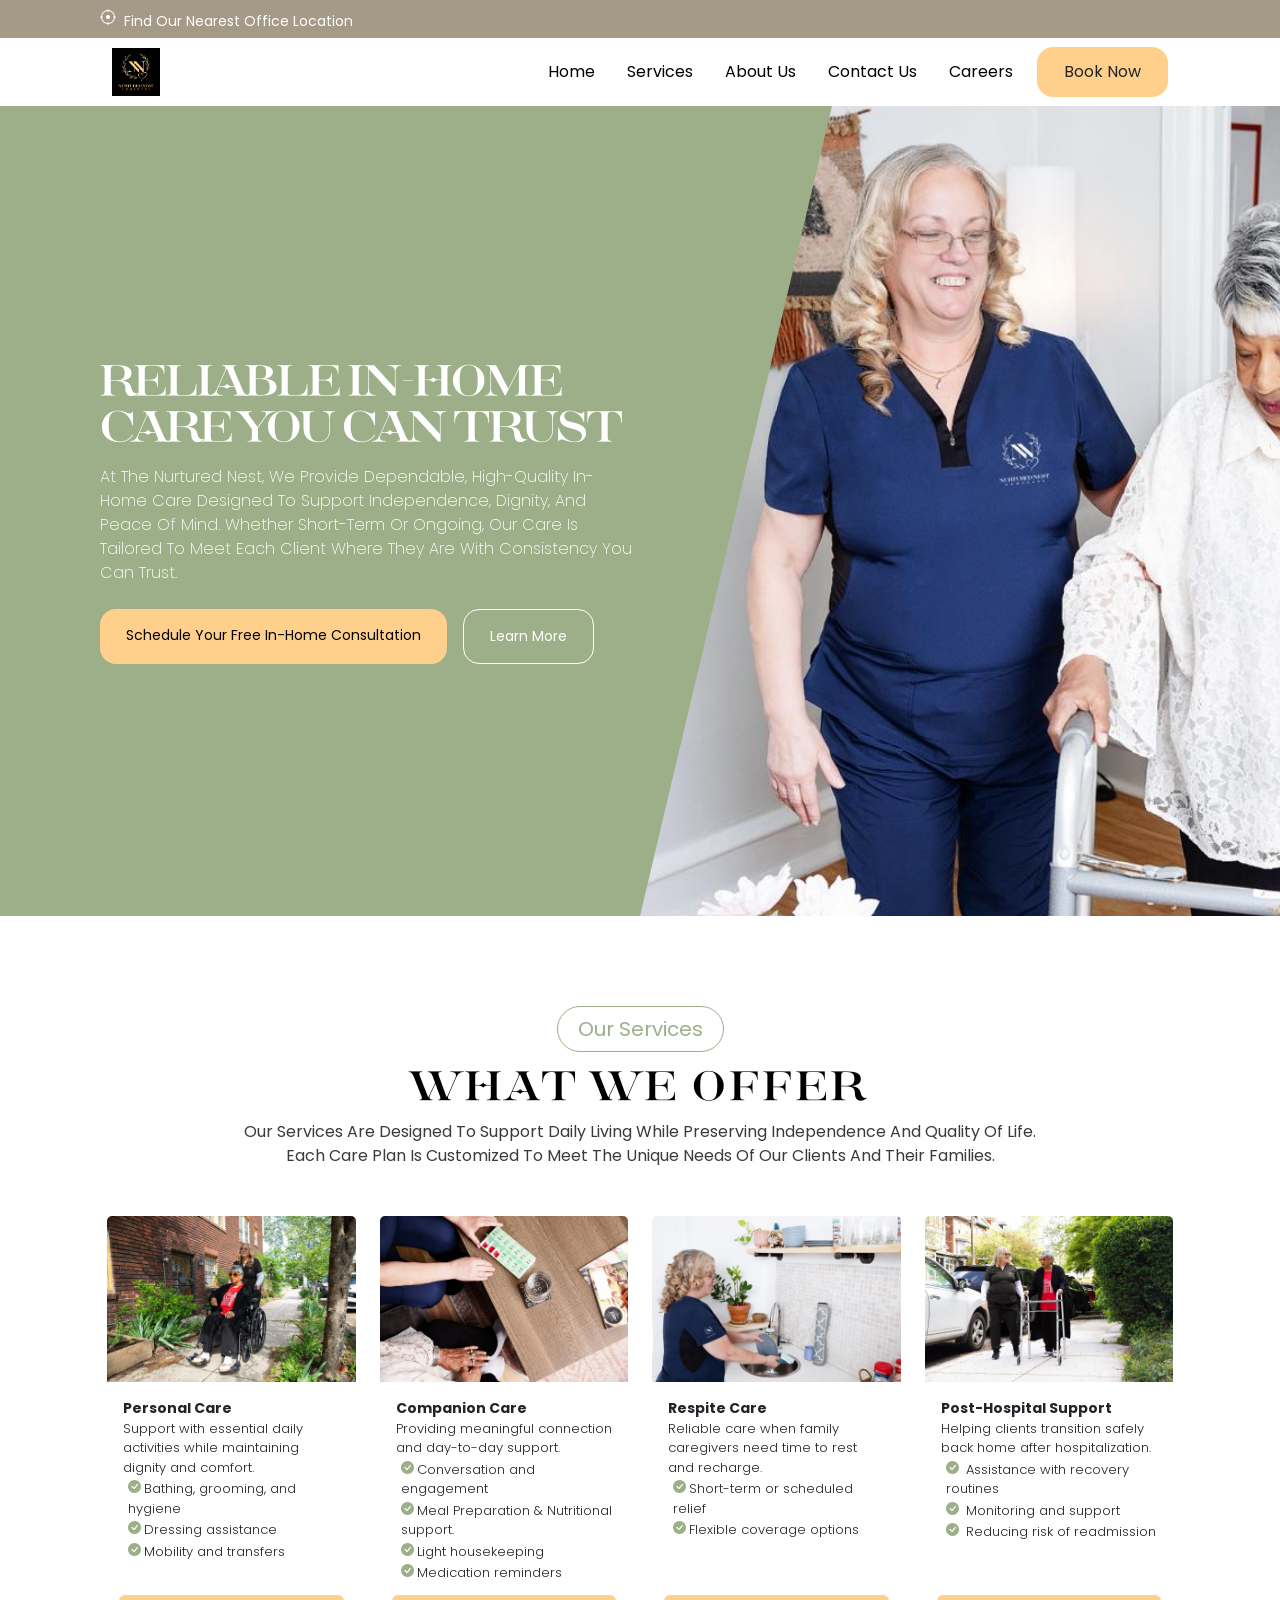
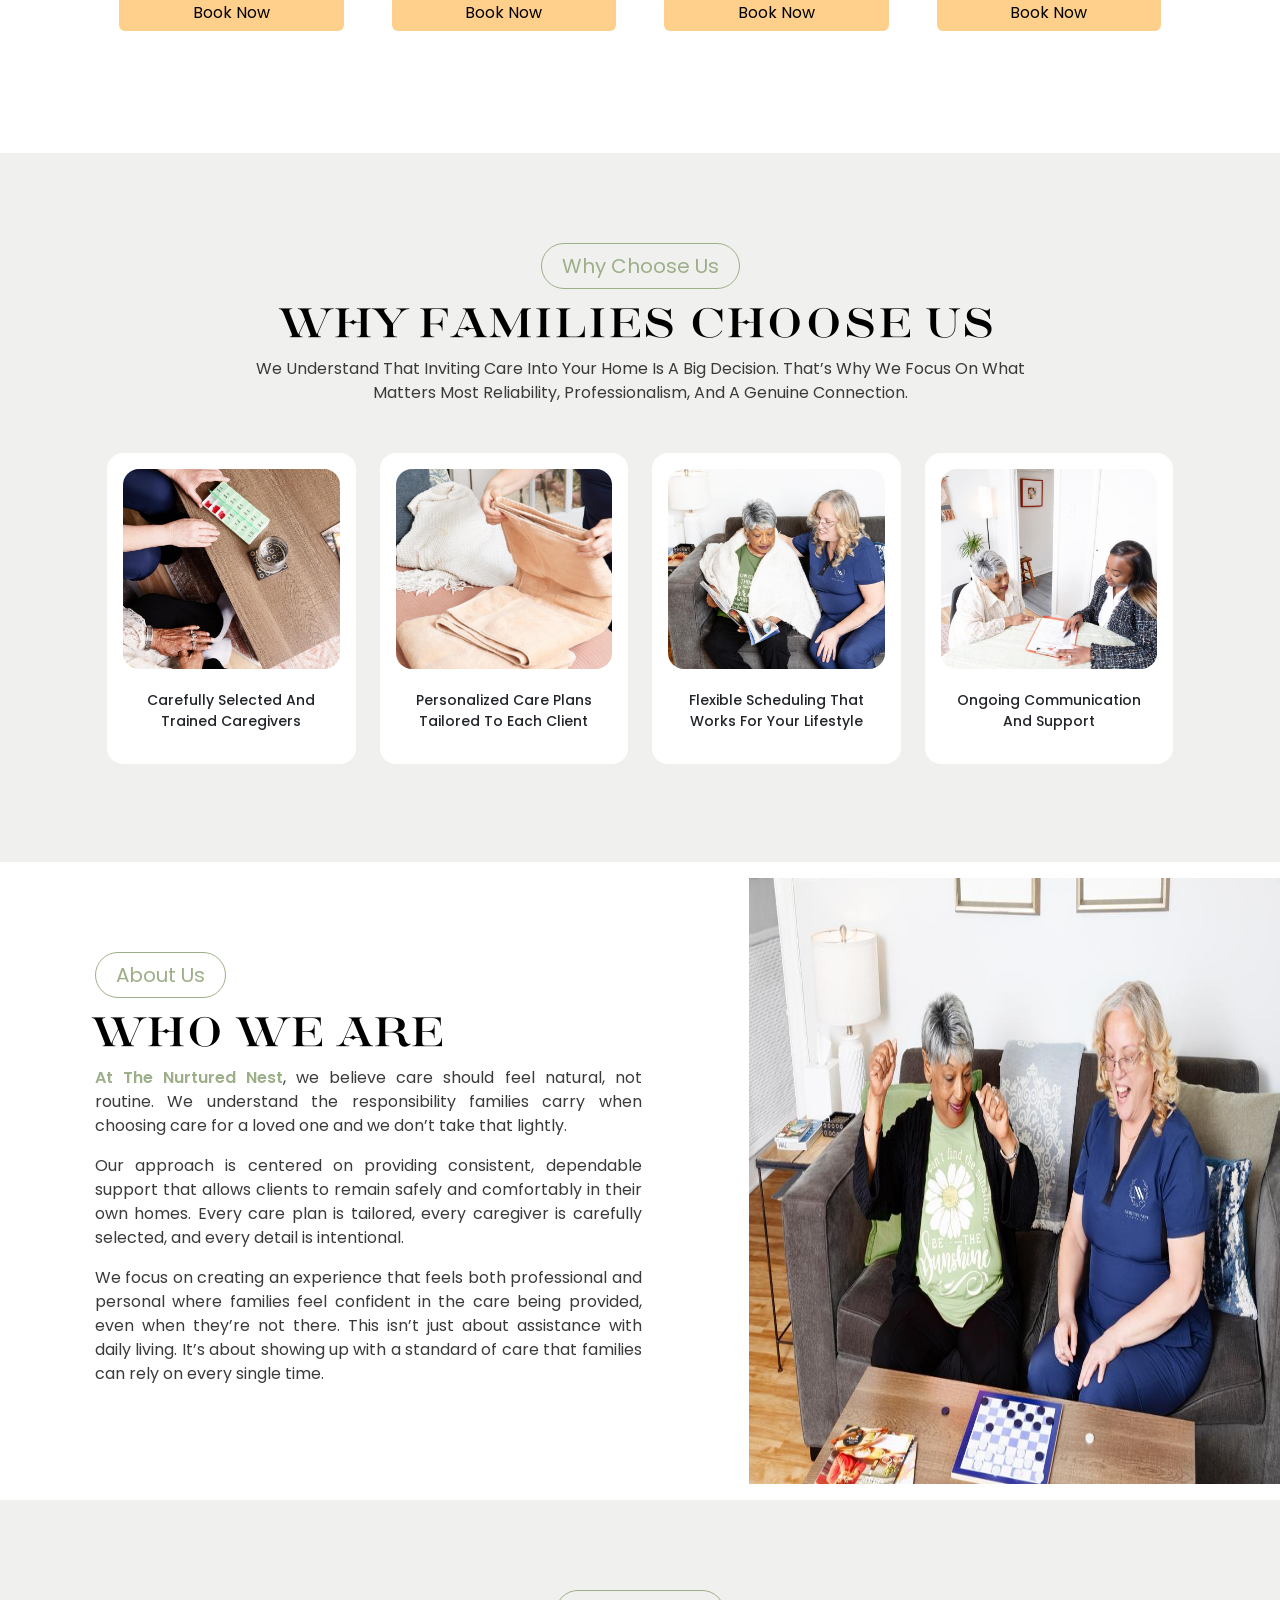
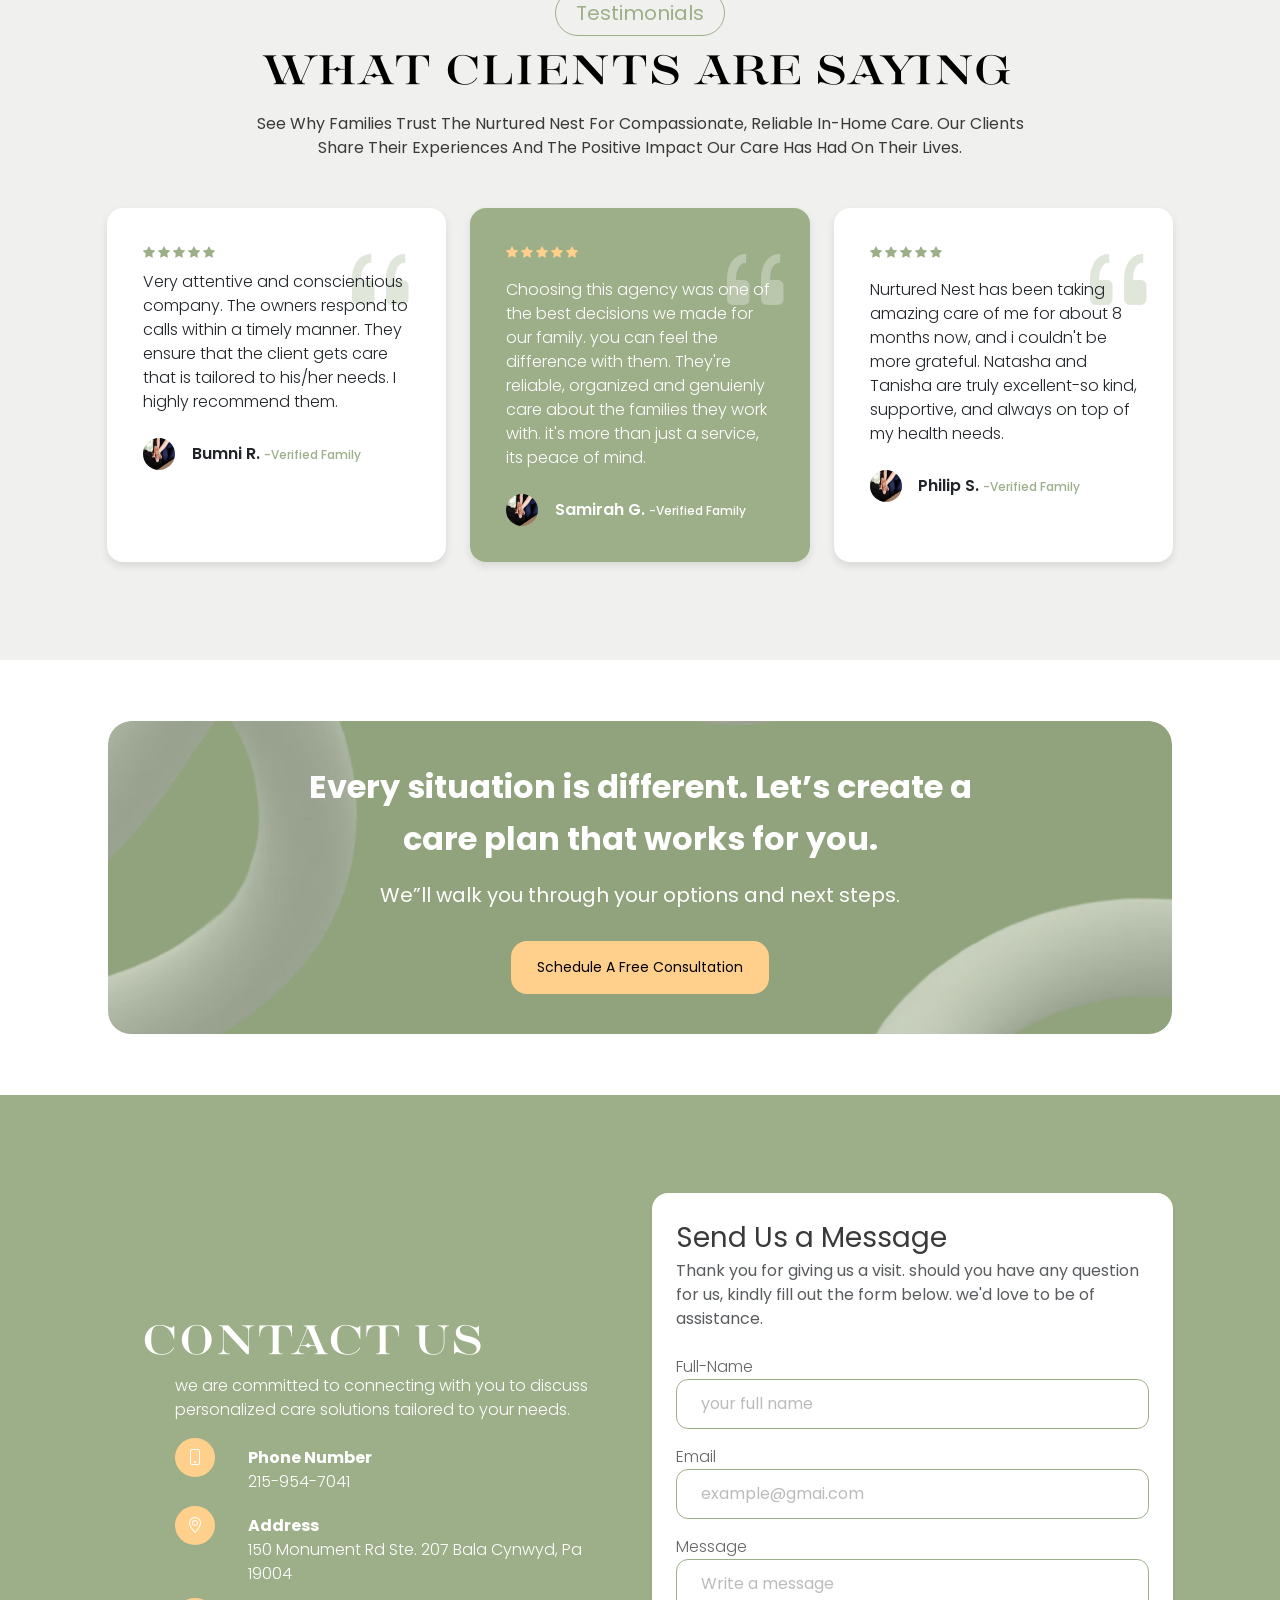
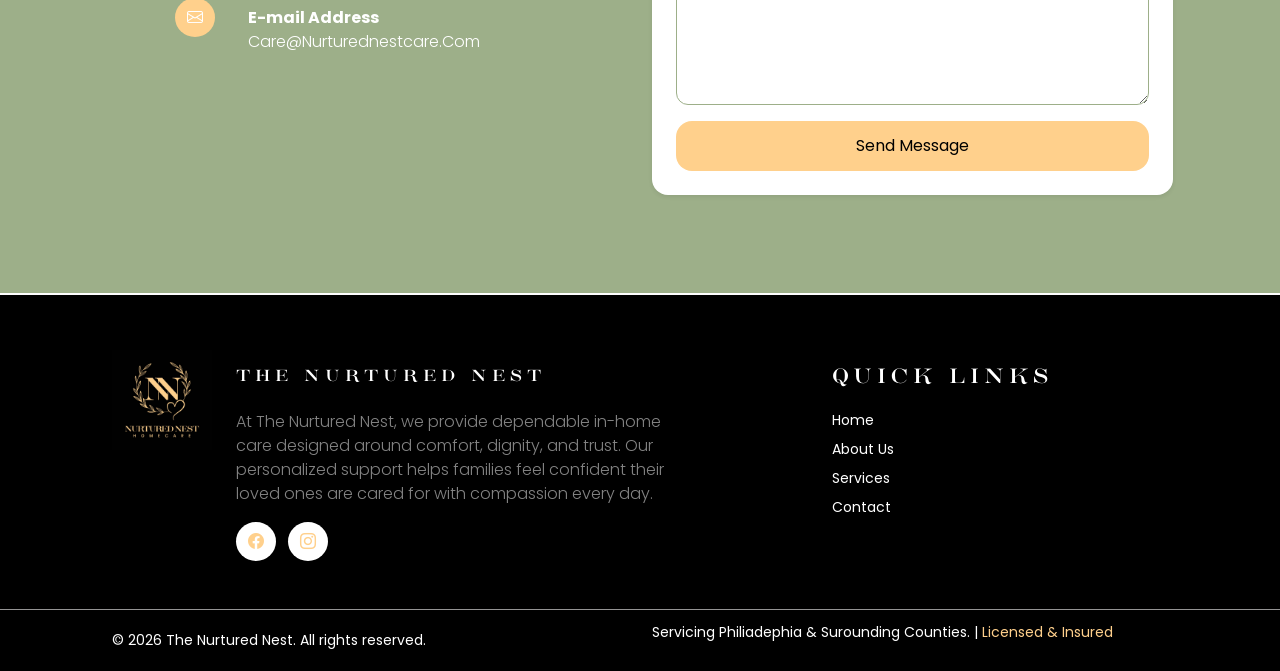
==== commit 5a25ac8e: "saved" ====
--- a/nuturednes/index.html
+++ b/nuturednes/index.html
@@ -24,7 +24,7 @@
 
 <!-- TOP BAR -->
 <div class="top-bar col-12 text-start">
-<a href="#" class='location'>
+<a href="https://maps.app.goo.gl/MMQHATCN1hyZB4X27" class='location'>
 <span class="icon-wrapper">
     <i class="bi bi-crosshair icon icon-1"></i>
     <i class="bi bi-crosshair2 icon icon-2"></i>
@@ -289,7 +289,7 @@
 
     <div class="col-md-3">
         <div class="feature-card card ">
-            <img src="./images/having a good time with a client.jpeg"
+            <img src="./images/ongoing communication.jpeg"
                 alt="Ongoing Communication And Support" class="card-img-top">
             <div class="card-body">
                 <p>Ongoing Communication And Support</p>
@@ -306,16 +306,16 @@
 <div class="col-12">
     <div class=" row about">
 
-    <div class="col-md-8 section">
+    <div class="col-md-7 section">
             <p class="align-center-md"><span class="section-top">About Us</span></p>
             <h2 class="section-title align-center-md">WHO WE ARE</h2>
 
 
         <div class="about-text">
-<img src="./images/nuturednes care taker and client on outing.jpeg" class="about-mobile-img" alt="nutured nest care taker with client">
+<img src="./images/having a good time with a client.jpeg" class="about-mobile-img" alt="nutured nest care taker with client">
 
             <p>
-            At The Nurtured Nest, we believe care should feel natural, not routine. We understand the responsibility families carry when choosing care for a loved one and we don’t take that lightly. 
+            <span class="p-color bold">At The Nurtured Nest</span>, we believe care should feel natural, not routine. We understand the responsibility families carry when choosing care for a loved one and we don’t take that lightly. 
             </p>
             <p>
             Our approach is centered on providing consistent, dependable support that allows clients to remain safely and comfortably in their own homes. Every care plan is tailored, every caregiver is carefully selected, and every detail is intentional. 
@@ -326,7 +326,7 @@
         </div>
     </div>
 
-    <div class="col-md-4 img-holder" style="background-image: url('./images/nuturednes\ care\ taker\ and\ client\ on\ outing.jpeg'); "></div>
+    <div class="col-md-5 img-holder" style="background-image: url('./images/having\ a\ good\ time\ with\ a\ client.jpeg'); "></div>
 </div>
 </div>
 </section>
@@ -364,7 +364,7 @@
                 <div class="row mt-2">
                     <div class="col-12">
                         <p class="text-start client-review">
-                            Vey attentive and conscientious company. The owners respond to calls within a
+                            Very attentive and conscientious company. The owners respond to calls within a
                             timely manner. They ensure that the client gets care that is tailored to his/her
                             needs. I highly recommend them.
                         </p>
@@ -372,13 +372,13 @@
                 </div>
 
                 <div class="row align-items-center mt-2">
-                    <div class="col-auto avater">
+                    <div class="col-2 avater">
                         <img src="./images/nuturednest care taker with client.jpeg" alt="client avatar"
                             class="avatar-img rounded-circle" width="32px" height="32px">
                     </div>
-                    <div class="col-8 text-start">
-                        <p class="client-name mb-0">Bumni R.</p>
-                        <p class=" s1 client-position mb-0 client-style-1 text-start">Named-Verified Family</p>
+                    <div class="col-10 text-start">
+                        <span class="client-name mb-0">Bumni R.</span>
+                        <span class=" s1 client-position mb-0 client-style-1 text-start">-Verified Family</span>
                     </div>
                 </div>
             </div>
@@ -413,13 +413,13 @@
                 </div>
 
                 <div class="row align-items-center mt-2">
-                    <div class="col-auto avater">
+                    <div class="col-2 avater">
                         <img src="./images/nuturednest care taker with client.jpeg" alt="client avatar"
                             class="avatar-img rounded-circle" width="32px" height="32px">
                     </div>
-                    <div class="col-8 text-start">
-                        <p class="client-name mb-0 client-style-2">Samirah G.</p>
-                        <p class=" s1 text-start client-position text-white mb-0 client-style-1">Named-Verified Family</p>
+                    <div class="col-10 text-start">
+                        <span class="client-name mb-0 client-style-2">Samirah G.</span>
+                        <span class=" s1 text-start client-position text-white mb-0 client-style-1">-Verified Family</span>
                     </div>
                 </div>
             </div>
@@ -448,20 +448,20 @@
                 <div class="row mt-3">
                     <div class="col-12">
                         <p class="text-start client-review">
-                            Nutured Nest has been taking amazing care of me for about 8 months now, and i
+                            Nurtured Nest has been taking amazing care of me for about 8 months now, and i
                             couldn't be more grateful. Natasha and Tanisha are truly excellent-so kind,
                             supportive, and always on top of my health needs. </p>
                     </div>
                 </div>
 
                 <div class="row align-items-center mt-2">
-                    <div class="col-auto avater">
+                    <div class="col-2 avater">
                         <img src="./images/nuturednest care taker with client.jpeg" alt="client avatar"
                             class="avatar-img rounded-circle" width="32px" height="32px">
                     </div>
-                    <div class="col-8 text-start">
-                        <p class="client-name mb-0">Philip S.</p>
-                        <p class=" s1 text-start client-position mb-0 client-style-1">Named-Verified Family</p>
+                    <div class="col-10 text-start">
+                        <span class="client-name mb-0">Philip S.</span>
+                        <span class=" s1 text-start client-position mb-0 client-style-1">-Verified Family</span>
                     </div>
                 </div>
             </div>
@@ -500,8 +500,7 @@
         
         <div class="row contact-info-pane d-flex flex-column gap-0 ">
             <p class="subtitle mb-4 ">
-            we are committed to the processing information in order to contact you and talk about a personal
-            care.
+            we are committed to connecting with you to discuss personalized care solutions tailored to your needs.
             </p>
             <div class="col-12 d-flex mb-1">
                 <div class="col-2 me-1"><span class="contact-icon"><i class="bi bi-phone"></i></span></div>
--- a/nuturednes/styles.css
+++ b/nuturednes/styles.css
@@ -16,6 +16,12 @@
      --accent-color: #ffd08c;
      --tetriary-color: #A59A88;
     
+ }
+ .p-color{
+    color: var(--primary-color);
+ }
+ .bold{
+    font-weight: 600;
  }
 
  .bg-1 {
@@ -529,7 +535,7 @@
 
 
 .img-holder{
-    background-size: cover;
+    background-size: 100% 95%;
     background-position: center;
     background-repeat: no-repeat;
     min-height: 100%;
